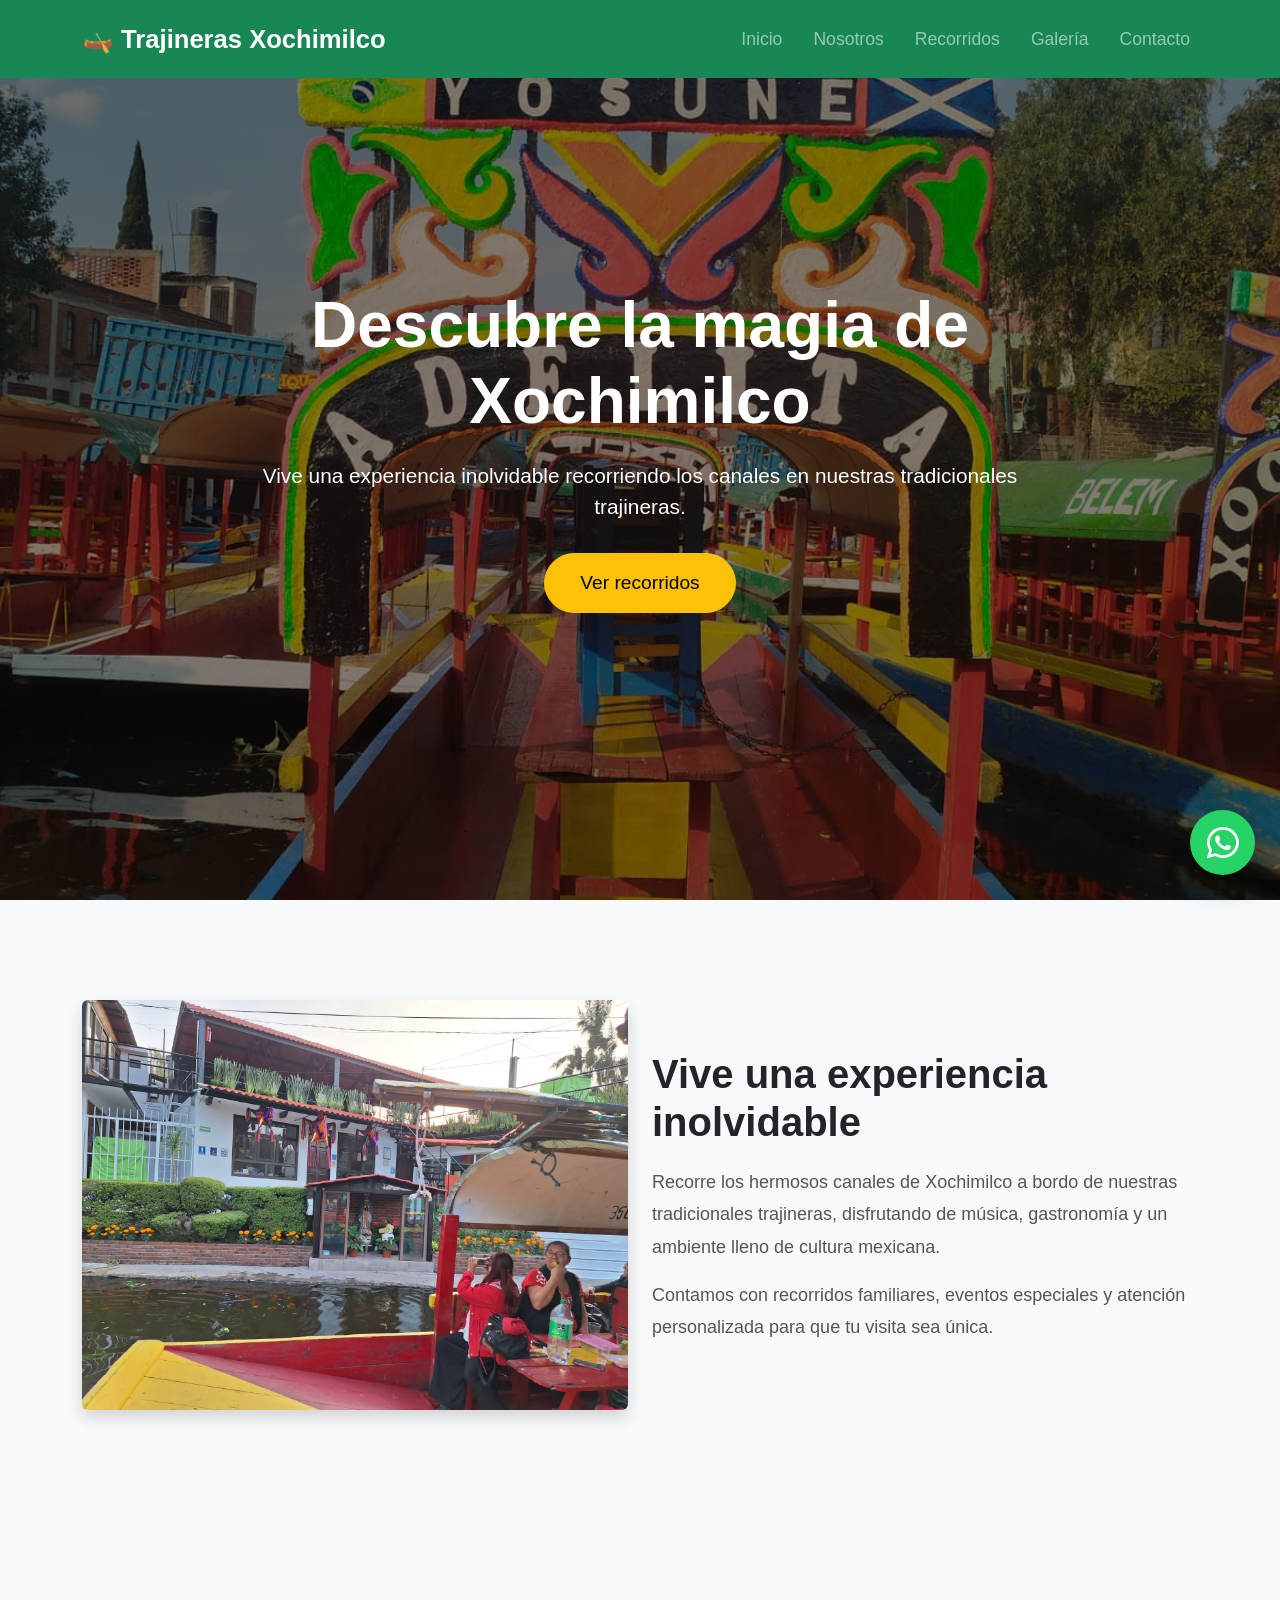
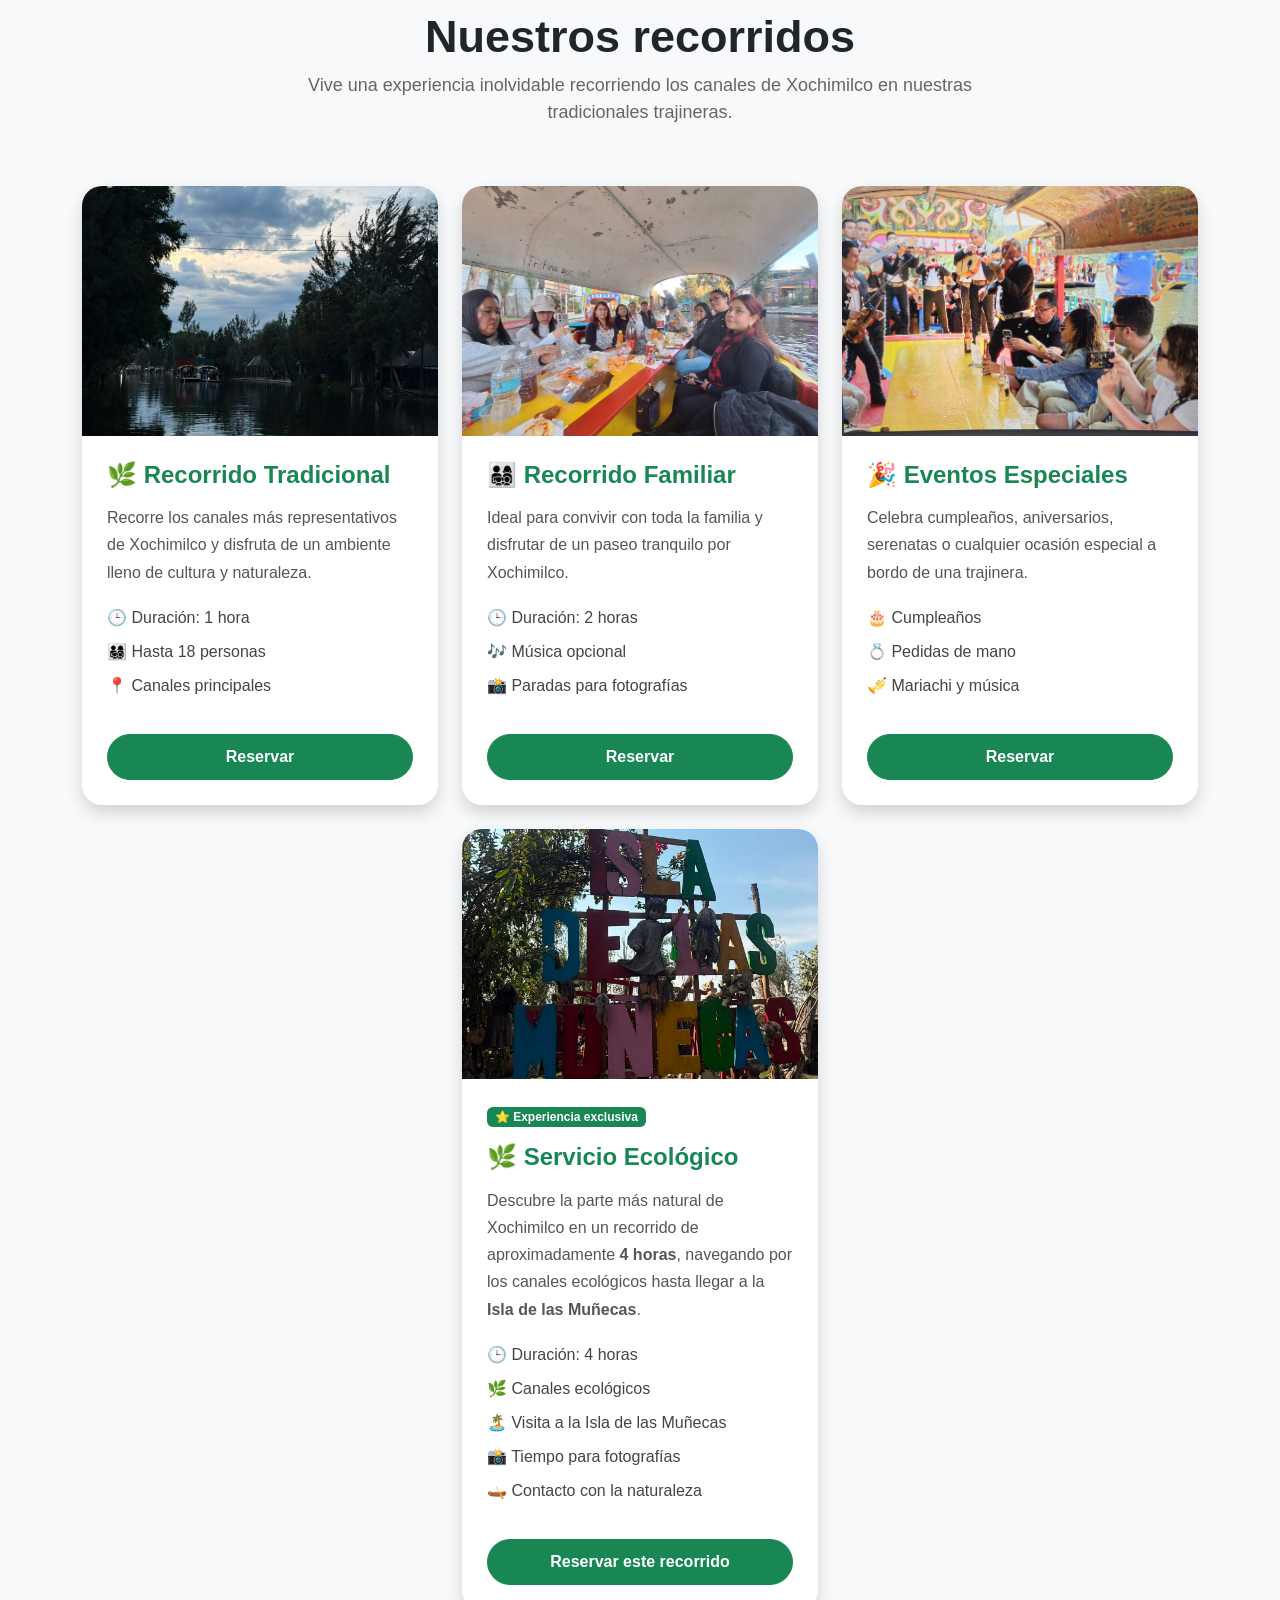
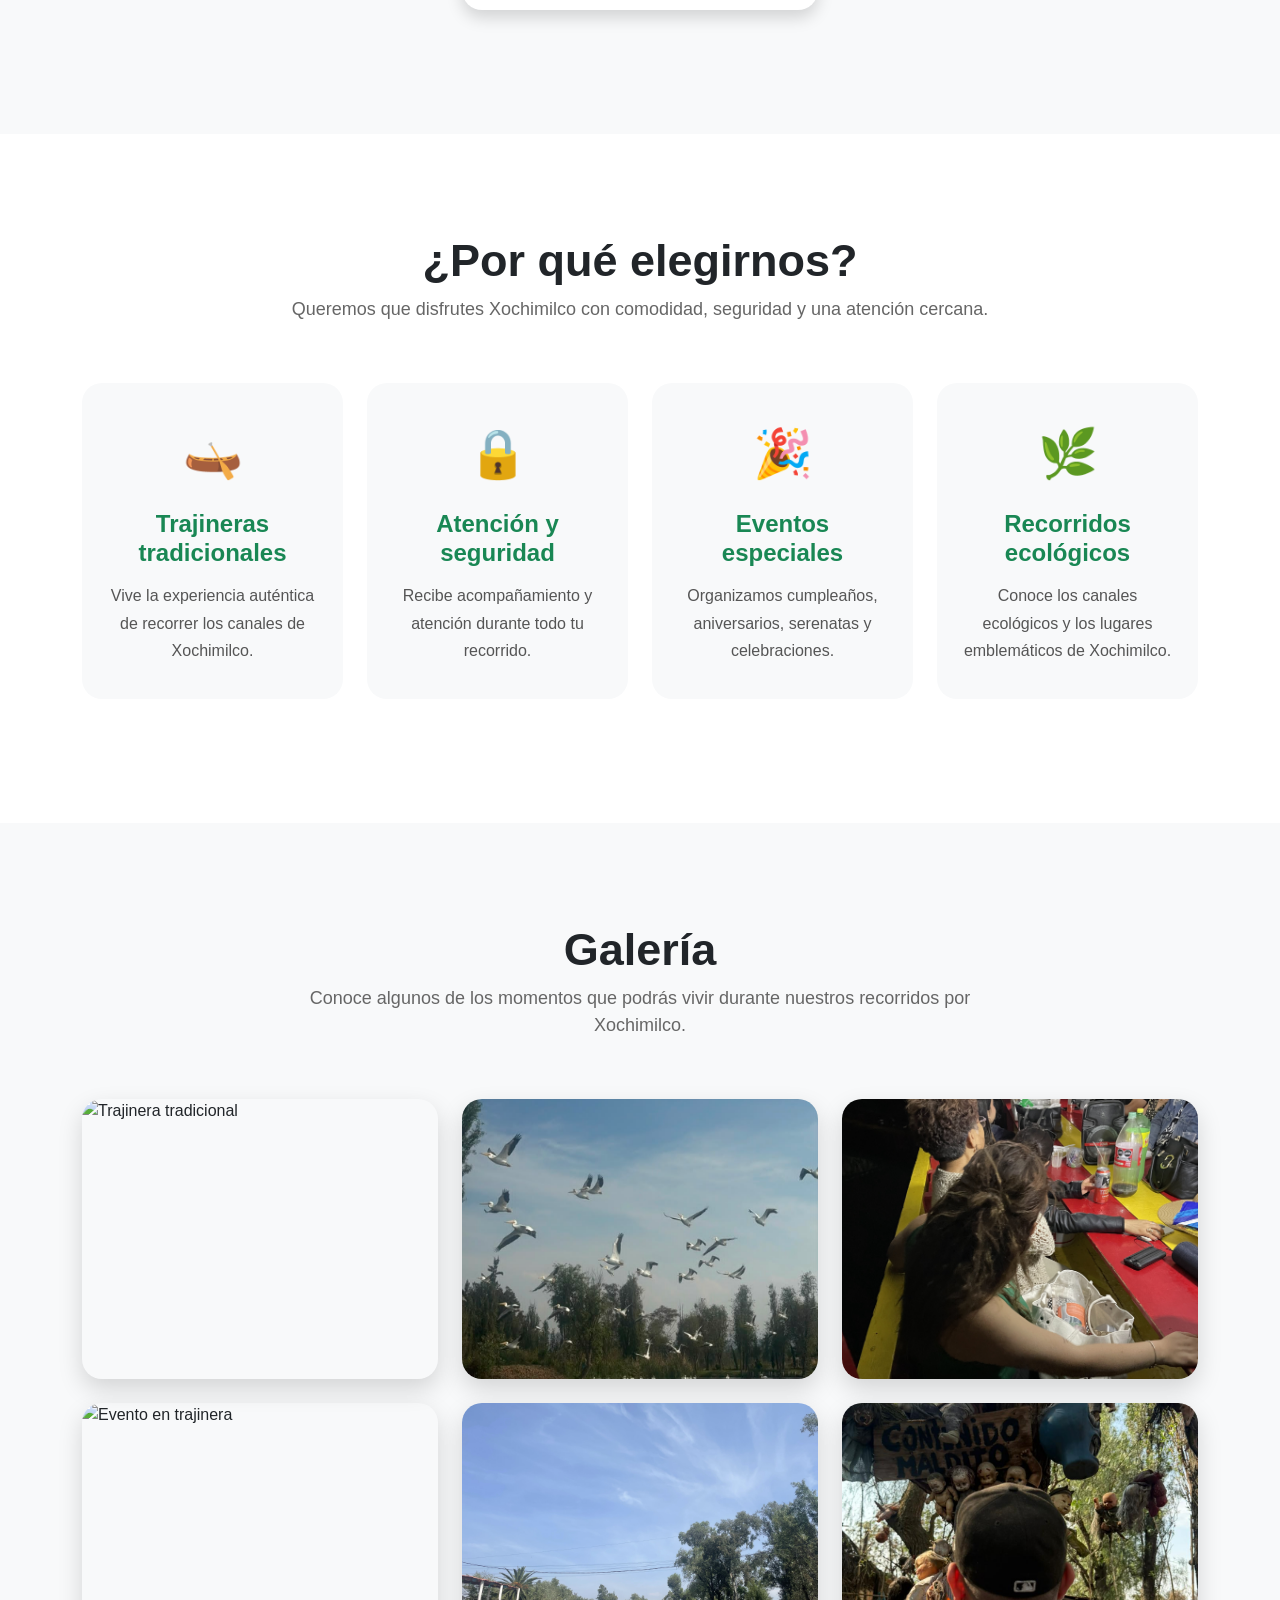
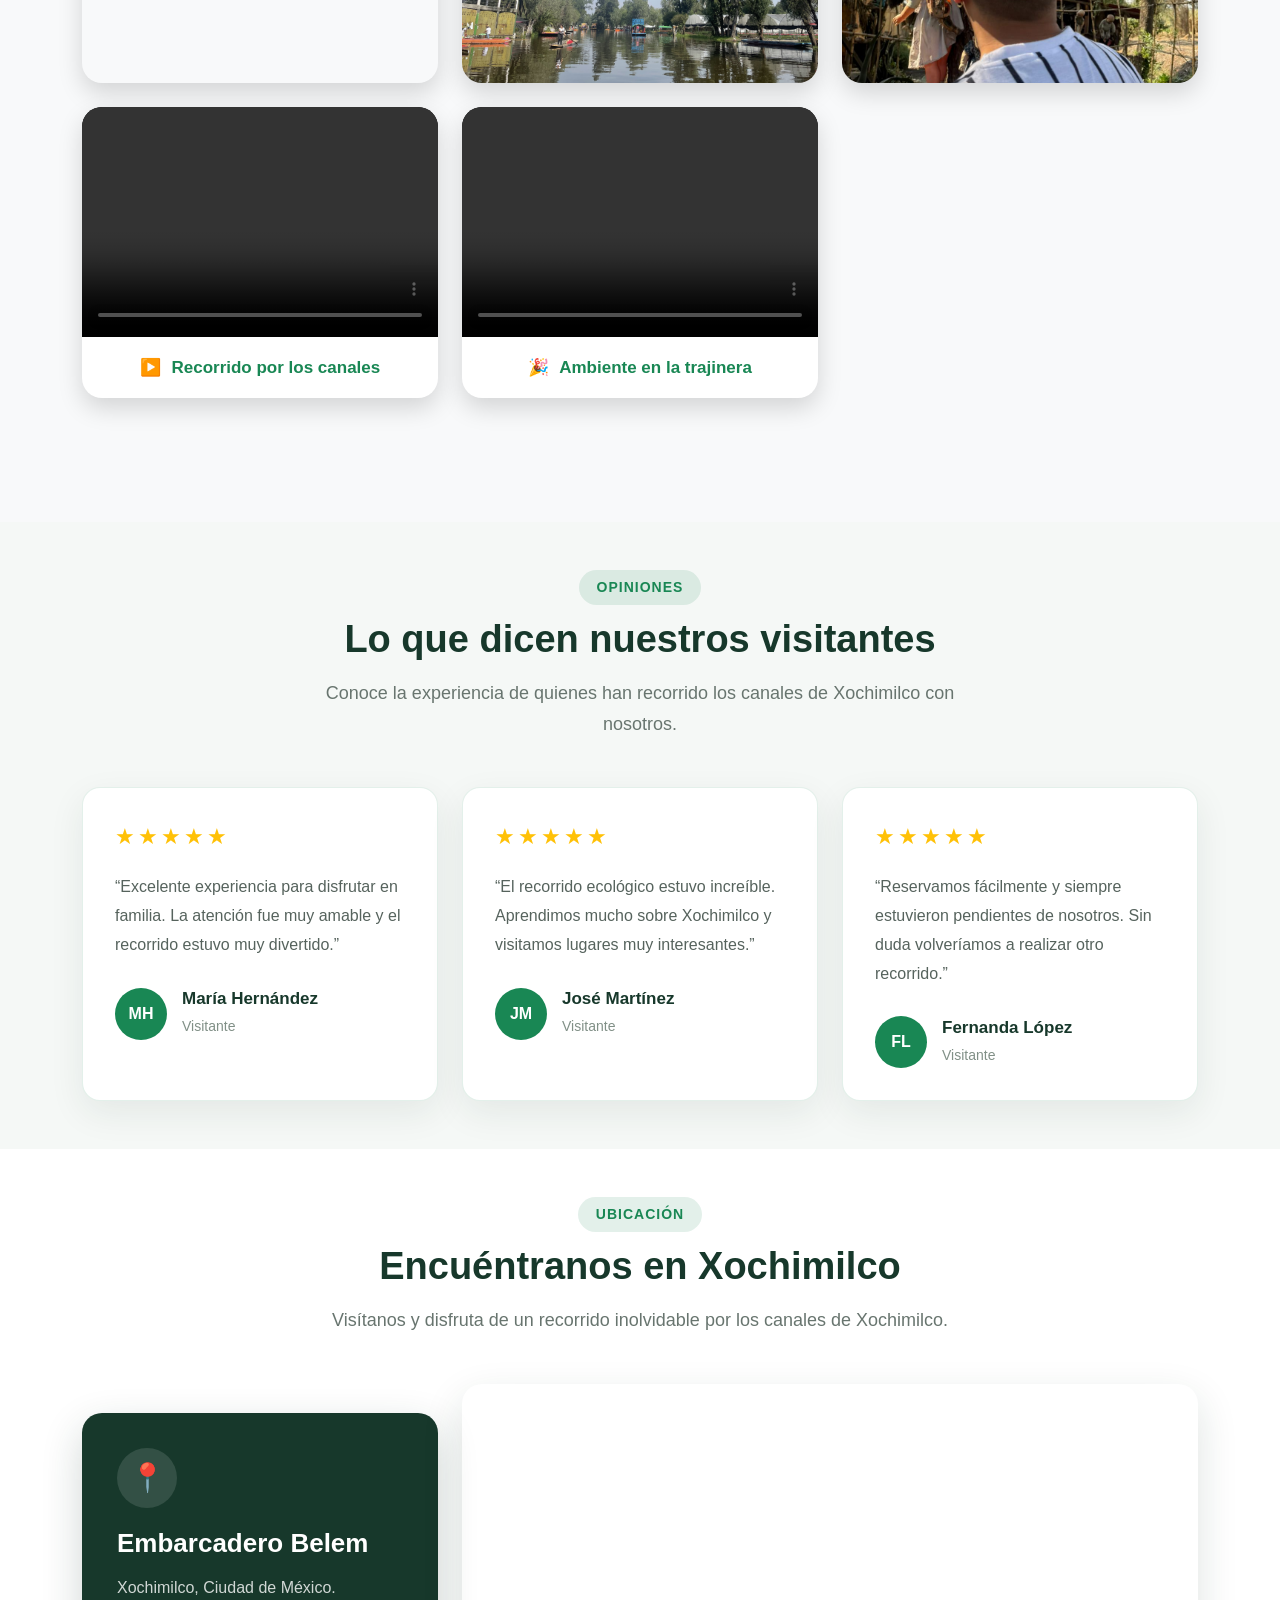
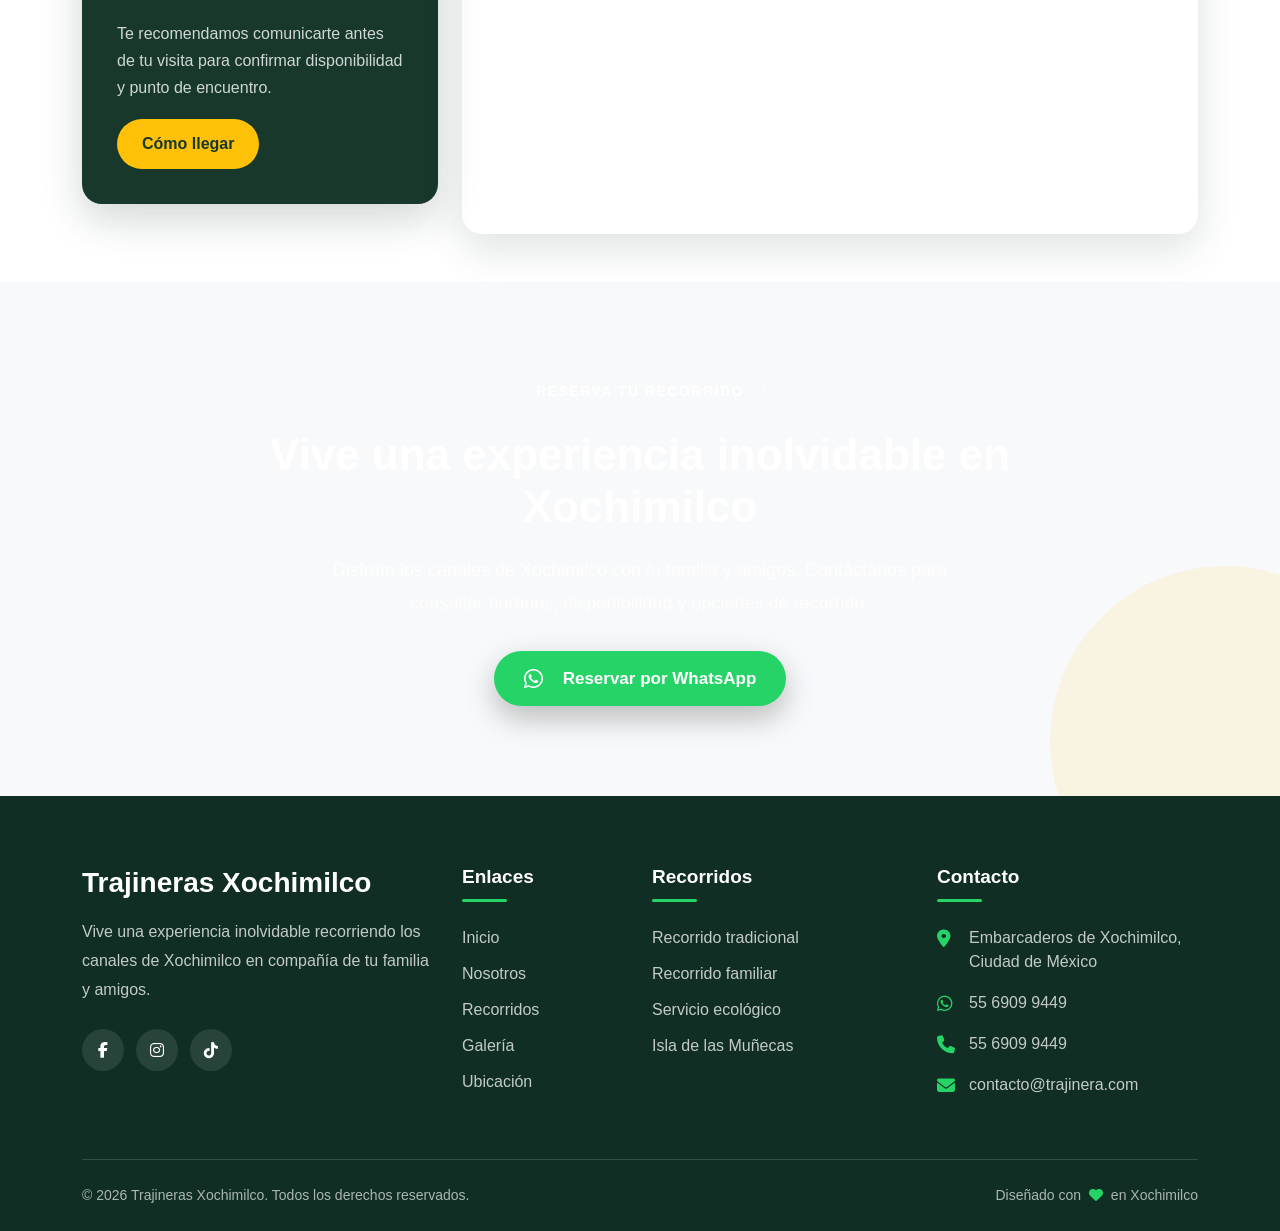
==== index.html @ b7c7ac3d "Primera versión de la página Trajineras Xochimilco" ====
<!DOCTYPE html>
<html lang="es">

<head>

    <meta charset="UTF-8">

    <meta name="viewport" content="width=device-width, initial-scale=1.0">

    <title>Trajineras Xochimilco</title>

    <!-- Bootstrap CSS -->
    <link
        href="https://cdn.jsdelivr.net/npm/bootstrap@5.3.7/dist/css/bootstrap.min.css"
        rel="stylesheet"
    >

    <!-- Font Awesome -->
    <link
        rel="stylesheet"
        href="https://cdnjs.cloudflare.com/ajax/libs/font-awesome/6.7.2/css/all.min.css"
    >

    <!-- AOS CSS -->
    <link
        rel="stylesheet"
        href="https://cdnjs.cloudflare.com/ajax/libs/aos/2.3.4/aos.css"
    >

    <!-- Tu CSS -->
    <link rel="stylesheet" href="css/estilos.css">

</head>

<body>

    <!-- ==========================================
         MENÚ DE NAVEGACIÓN
    ========================================== -->

    <nav class="navbar navbar-expand-lg navbar-dark fixed-top" id="navbar">

        <div class="container">

            <a class="navbar-brand fw-bold" href="#inicio">
                🛶 Trajineras Xochimilco
            </a>

            <button
                class="navbar-toggler"
                type="button"
                data-bs-toggle="collapse"
                data-bs-target="#menu">

                <span class="navbar-toggler-icon"></span>

            </button>

            <div class="collapse navbar-collapse" id="menu">

                <ul class="navbar-nav ms-auto">

                    <li class="nav-item">
                        <a class="nav-link" href="#inicio">
                            Inicio
                        </a>
                    </li>

                    <li class="nav-item">
                        <a class="nav-link" href="#nosotros">
                            Nosotros
                        </a>
                    </li>

                    <li class="nav-item">
                        <a class="nav-link" href="#recorridos">
                            Recorridos
                        </a>
                    </li>

                    <li class="nav-item">
                        <a class="nav-link" href="#galeria">
                            Galería
                        </a>
                    </li>

                    <li class="nav-item">
                        <a class="nav-link" href="#contacto">
                            Contacto
                        </a>
                    </li>

                </ul>

            </div>

        </div>

    </nav>


    <!-- ==========================================
         HERO
    ========================================== -->

    <section class="hero" id="inicio">

        <div class="hero-contenido">

            <h1>
                Descubre la magia de Xochimilco
            </h1>

            <p>
                Vive una experiencia inolvidable recorriendo
                los canales en nuestras tradicionales trajineras.
            </p>

            <a href="#recorridos"
               class="btn btn-warning btn-lg">

                Ver recorridos

            </a>

        </div>

    </section>


    <!-- ==========================================
         NOSOTROS
    ========================================== -->

    <section class="nosotros" id="nosotros">

        <div class="container" data-aos="fade-up">

            <div class="row align-items-center">

                <div class="col-md-6 mb-4 mb-md-0"  data-aos="fade-left">

                    <img
                        src="img/nosotros.jpg"
                        class="img-fluid rounded shadow"
                        alt="Trajinera en Xochimilco">

                </div>

                <div class="col-md-6"  data-aos="fade-right">

                    <h2>
                        Vive una experiencia inolvidable
                    </h2>

                    <p>
                        Recorre los hermosos canales de Xochimilco
                        a bordo de nuestras tradicionales trajineras,
                        disfrutando de música, gastronomía y un
                        ambiente lleno de cultura mexicana.
                    </p>

                    <p>
                        Contamos con recorridos familiares,
                        eventos especiales y atención personalizada
                        para que tu visita sea única.
                    </p>

                </div>

            </div>

        </div>

    </section>


    <!-- ==========================================
         RECORRIDOS
    ========================================== -->

    <section class="recorridos" id="recorridos">

        <div class="container">

            <div class="titulo">

                <h2>Nuestros recorridos</h2>

                <p>
                    Vive una experiencia inolvidable recorriendo
                    los canales de Xochimilco en nuestras
                    tradicionales trajineras.
                </p>

            </div>

            <!-- Aquí comienza la fila de tarjetas -->
            <div class="row justify-content-center">


                <!-- TARJETA 1 -->

                <div class="col-lg-4 col-md-6 mb-4">

                    <div class="card recorrido-card shadow" data-aos="fade-up">

                        <img
                            src="img/recorrido1.jpg"
                            class="card-img-top"
                            alt="Recorrido tradicional">

                        <div class="card-body">

                            <h4>
                                🌿 Recorrido Tradicional
                            </h4>

                            <p>
                                Recorre los canales más representativos
                                de Xochimilco y disfruta de un ambiente
                                lleno de cultura y naturaleza.
                            </p>

                            <ul>

                                <li>🕒 Duración: 1 hora</li>

                                <li>
                                    👨‍👩‍👧‍👦 Hasta 18 personas
                                </li>

                                <li>📍 Canales principales</li>

                            </ul>

                            <a href="#"
                               class="btn btn-success w-100">

                                Reservar

                            </a>

                        </div>

                    </div>

                </div>


                <!-- TARJETA 2 -->

                <div class="col-lg-4 col-md-6 mb-4">

                    <div class="card recorrido-card shadow" data-aos="fade-up" data-aos-delay="150">

                        <img
                            src="img/recorrido2.jpg"
                            class="card-img-top"
                            alt="Recorrido familiar">

                        <div class="card-body">

                            <h4>
                                👨‍👩‍👧‍👦 Recorrido Familiar
                            </h4>

                            <p>
                                Ideal para convivir con toda la
                                familia y disfrutar de un paseo
                                tranquilo por Xochimilco.
                            </p>

                            <ul>

                                <li>🕒 Duración: 2 horas</li>

                                <li>🎶 Música opcional</li>

                                <li>📸 Paradas para fotografías</li>

                            </ul>

                            <a href="#"
                               class="btn btn-success w-100">

                                Reservar

                            </a>

                        </div>

                    </div>

                </div>


                <!-- TARJETA 3 -->

                <div class="col-lg-4 col-md-6 mb-4">

                    <div class="card recorrido-card shadow" data-aos="fade-up" data-aos-delay="300">

                        <img
                            src="img/recorrido3.jpg"
                            class="card-img-top"
                            alt="Eventos especiales">

                        <div class="card-body">

                            <h4>
                                🎉 Eventos Especiales
                            </h4>

                            <p>
                                Celebra cumpleaños, aniversarios,
                                serenatas o cualquier ocasión
                                especial a bordo de una trajinera.
                            </p>

                            <ul>

                                <li>🎂 Cumpleaños</li>

                                <li>💍 Pedidas de mano</li>

                                <li>🎺 Mariachi y música</li>

                            </ul>

                            <a href="#"
                               class="btn btn-success w-100">

                                Reservar

                            </a>

                        </div>

                    </div>

                </div>


                <!-- TARJETA 4 -->

                <div class="col-lg-4 col-md-6 mb-4">

                    <div class="card recorrido-card recorrido-premium shadow"  data-aos="fade-up"  data-aos-delay="450">

                        <img
                            src="img/ecologico.jpg"
                            class="card-img-top"
                            alt="Servicio ecológico">

                        <div class="card-body">

                            <span class="badge bg-success mb-3">
                                ⭐ Experiencia exclusiva
                            </span>

                            <h4>
                                🌿 Servicio Ecológico
                            </h4>

                            <p>
                                Descubre la parte más natural de
                                Xochimilco en un recorrido de
                                aproximadamente
                                <strong>4 horas</strong>,
                                navegando por los canales ecológicos
                                hasta llegar a la
                                <strong>Isla de las Muñecas</strong>.
                            </p>

                            <ul>

                                <li>🕒 Duración: 4 horas</li>

                                <li>🌿 Canales ecológicos</li>

                                <li>
                                    🏝️ Visita a la Isla de las Muñecas
                                </li>

                                <li>📸 Tiempo para fotografías</li>

                                <li>
                                    🛶 Contacto con la naturaleza
                                </li>

                            </ul>

                            <a href="#"
                               class="btn btn-success w-100">

                                Reservar este recorrido

                            </a>

                        </div>

                    </div>

                </div>

            </div>
            <!-- Aquí termina la fila de tarjetas -->

        </div>

    </section>


    <!-- ==========================================
         POR QUÉ ELEGIRNOS
    ========================================== -->

    <section class="elegirnos">

        <div class="container">

            <div class="titulo">

                <h2>¿Por qué elegirnos?</h2>

                <p>
                    Queremos que disfrutes Xochimilco
                    con comodidad, seguridad y una
                    atención cercana.
                </p>

            </div>

            <div class="row">


                <!-- VENTAJA 1 -->

                <div class="col-lg-3 col-md-6 mb-4">

                    <div class="ventaja-card" data-aos="zoom-in">

                        <div class="ventaja-icono">
                            🛶
                        </div>

                        <h4>
                            Trajineras tradicionales
                        </h4>

                        <p>
                            Vive la experiencia auténtica
                            de recorrer los canales de
                            Xochimilco.
                        </p>

                    </div>

                </div>


                <!-- VENTAJA 2 -->

                <div class="col-lg-3 col-md-6 mb-4">

                    <div class="ventaja-card"    data-aos="zoom-in" data-aos-delay="100">

                        <div class="ventaja-icono">
                            🔒
                        </div>

                        <h4>
                            Atención y seguridad
                        </h4>

                        <p>
                            Recibe acompañamiento y atención
                            durante todo tu recorrido.
                        </p>

                    </div>

                </div>


                <!-- VENTAJA 3 -->

                <div class="col-lg-3 col-md-6 mb-4">

                    <div class="ventaja-card"  data-aos="zoom-in" data-aos-delay="200" >

                        <div class="ventaja-icono">
                            🎉
                        </div>

                        <h4>
                            Eventos especiales
                        </h4>

                        <p>
                            Organizamos cumpleaños,
                            aniversarios, serenatas y
                            celebraciones.
                        </p>

                    </div>

                </div>


                <!-- VENTAJA 4 -->

                <div class="col-lg-3 col-md-6 mb-4">

                    <div class="ventaja-card"  data-aos="zoom-in" data-aos-delay="300">

                        <div class="ventaja-icono">
                            🌿
                        </div>

                        <h4>
                            Recorridos ecológicos
                        </h4>

                        <p>
                            Conoce los canales ecológicos
                            y los lugares emblemáticos de
                            Xochimilco.
                        </p>

                    </div>

                </div>

            </div>

        </div>

    </section>


    <!-- ==========================================
     GALERÍA
========================================== -->

<section class="galeria" id="galeria">

    <div class="container">

        <div class="titulo">

            <h2>Galería</h2>

            <p>
                Conoce algunos de los momentos que podrás vivir
                durante nuestros recorridos por Xochimilco.
            </p>

        </div>

        <div class="row">

            <!-- Imagen 1 -->
<div class="col-lg-4 col-md-6 mb-4">

    <div class="galeria-item" data-aos="zoom-in-up">

        <img
            src="img/galeria-trajinera.jpg"
            class="galeria-img"
            alt="Trajinera tradicional">

        <div class="galeria-capa">

            <span class="galeria-icono">📷</span>

            <h4>Trajineras tradicionales</h4>

            <p>Color, cultura y tradición mexicana.</p>

        </div>

    </div>

</div>


<!-- Imagen 2 -->
<div class="col-lg-4 col-md-6 mb-4">

    <div class="galeria-item" data-aos="zoom-in-up" data-aos-delay="100">

        <img
            src="img/galeria-canales.jpg"
            class="galeria-img"
            alt="Canales de Xochimilco">

        <div class="galeria-capa">

            <span class="galeria-icono">🌿</span>

            <h4>Canales de Xochimilco</h4>

            <p>Disfruta un recorrido rodeado de naturaleza.</p>

        </div>

    </div>

</div>


<!-- Imagen 3 -->
<div class="col-lg-4 col-md-6 mb-4">

    <div class="galeria-item" data-aos="zoom-in-up" data-aos-delay="200">

        <img
            src="img/galeria-familia.jpg"
            class="galeria-img"
            alt="Recorrido familiar">

        <div class="galeria-capa">

            <span class="galeria-icono">👨‍👩‍👧‍👦</span>

            <h4>Experiencia familiar</h4>

            <p>Momentos inolvidables para compartir.</p>

        </div>

    </div>

</div>


<!-- Imagen 4 -->
<div class="col-lg-4 col-md-6 mb-4">

    <div class="galeria-item" data-aos="zoom-in-up" data-aos-delay="300">

        <img
            src="img/galeria-evento.jpg"
            class="galeria-img"
            alt="Evento en trajinera">

        <div class="galeria-capa">

            <span class="galeria-icono">🎉</span>

            <h4>Eventos especiales</h4>

            <p>Celebra cumpleaños, aniversarios y reuniones.</p>

        </div>

    </div>

</div>


<!-- Imagen 5 -->
<div class="col-lg-4 col-md-6 mb-4">

    <div class="galeria-item" data-aos="zoom-in-up">

        <img
            src="img/galeria-ecologico.jpg"
            class="galeria-img"
            alt="Canales ecológicos">

        <div class="galeria-capa">

            <span class="galeria-icono">🛶</span>

            <h4>Recorrido ecológico</h4>

            <p>Descubre la zona natural de Xochimilco.</p>

        </div>

    </div>

</div>


<!-- Imagen 6 -->
<div class="col-lg-4 col-md-6 mb-4">

    <div class="galeria-item"  data-aos="zoom-in-up" data-aos-delay="100">

        <img
            src="img/galeria-isla-munecas.jpg"
            class="galeria-img"
            alt="Isla de las Muñecas">

        <div class="galeria-capa">

            <span class="galeria-icono">🏝️</span>

            <h4>Isla de las Muñecas</h4>

            <p>Visita uno de los sitios más famosos de Xochimilco.</p>

        </div>

    </div>

</div>
<!-- Video 1 -->
<div class="col-lg-4 col-md-6 mb-4">

    <div class="galeria-video-item" data-aos="fade-up">

        <video
            class="galeria-video"
            controls
            preload="metadata">

            <source
                src="videos/recorrido-canales.mp4"
                type="video/mp4">

            Tu navegador no puede reproducir este video.

        </video>

        <div class="video-titulo">
            <span>▶️</span>
            Recorrido por los canales
        </div>

    </div>

</div>

<!-- Video 2 -->
<div class="col-lg-4 col-md-6 mb-4">

    <div class="galeria-video-item" data-aos="fade-up" data-aos-delay="150">

        <video
            class="galeria-video"
            controls
            preload="metadata">

            <source
                src="videos/ambiente-trajinera.mp4"
                type="video/mp4">

            Tu navegador no puede reproducir este video.

        </video>

        <div class="video-titulo">
            <span>🎉</span>
            Ambiente en la trajinera
        </div>

    </div>

</div>

<!-- Cierra .row -->
</div>

<!-- Cierra .container -->
</div>

</section>


<!-- ==========================================
     LIGHTBOX DE LA GALERÍA
========================================== -->

<div class="lightbox" id="lightbox">

    <button
        class="lightbox-cerrar"
        id="lightboxCerrar"
        aria-label="Cerrar imagen">

        &times;

    </button>

    <button
        class="lightbox-anterior"
        id="lightboxAnterior"
        aria-label="Imagen anterior">

        &#10094;

    </button>

    <div class="lightbox-contenido">

    <img
        src=""
        alt="Imagen ampliada"
        id="lightboxImagen">

    <h3 id="lightboxTitulo"></h3>

    <p id="lightboxContador"></p>

</div>

    <button
        class="lightbox-siguiente"
        id="lightboxSiguiente"
        aria-label="Imagen siguiente">

        &#10095;

    </button>

</div>

<!-- ==========================================
     TESTIMONIOS
========================================== -->

<section class="testimonios py-5" id="testimonios">

    <div class="container">

        <div class="text-center mb-5">

            <span class="seccion-etiqueta">
                Opiniones
            </span>

            <h2 class="seccion-titulo">
                Lo que dicen nuestros visitantes
            </h2>

            <p class="seccion-descripcion">
                Conoce la experiencia de quienes han recorrido
                los canales de Xochimilco con nosotros.
            </p>

        </div>

        <div class="row g-4">

            <!-- Testimonio 1 -->
            <div class="col-lg-4 col-md-6">

                <article class="testimonio-card"  data-aos="flip-left">

                    <div class="testimonio-estrellas">
                        ★★★★★
                    </div>

                    <p class="testimonio-texto">
                        “Excelente experiencia para disfrutar en familia.
                        La atención fue muy amable y el recorrido estuvo
                        muy divertido.”
                    </p>

                    <div class="testimonio-persona">

                        <div class="testimonio-avatar">
                            MH
                        </div>

                        <div>
                            <h3>María Hernández</h3>
                            <span>Visitante</span>
                        </div>

                    </div>

                </article>

            </div>

            <!-- Testimonio 2 -->
            <div class="col-lg-4 col-md-6">

                <article class="testimonio-card" data-aos="flip-left" data-aos-delay="150">

                    <div class="testimonio-estrellas">
                        ★★★★★
                    </div>

                    <p class="testimonio-texto">
                        “El recorrido ecológico estuvo increíble.
                        Aprendimos mucho sobre Xochimilco y visitamos
                        lugares muy interesantes.”
                    </p>

                    <div class="testimonio-persona">

                        <div class="testimonio-avatar">
                            JM
                        </div>

                        <div>
                            <h3>José Martínez</h3>
                            <span>Visitante</span>
                        </div>

                    </div>

                </article>

            </div>

            <!-- Testimonio 3 -->
            <div class="col-lg-4 col-md-6">

                <article class="testimonio-card" data-aos="flip-left" data-aos-delay="300">

                    <div class="testimonio-estrellas">
                        ★★★★★
                    </div>

                    <p class="testimonio-texto">
                        “Reservamos fácilmente y siempre estuvieron
                        pendientes de nosotros. Sin duda volveríamos
                        a realizar otro recorrido.”
                    </p>

                    <div class="testimonio-persona">

                        <div class="testimonio-avatar">
                            FL
                        </div>

                        <div>
                            <h3>Fernanda López</h3>
                            <span>Visitante</span>
                        </div>

                    </div>

                </article>

            </div>

        </div>

    </div>

</section>
<!-- ==========================================
     UBICACIÓN
========================================== -->

<section class="ubicacion py-5" id="ubicacion">

    <div class="container">

        <div class="text-center mb-5">

            <span class="seccion-etiqueta">
                Ubicación
            </span>

            <h2 class="seccion-titulo">
                Encuéntranos en Xochimilco
            </h2>

            <p class="seccion-descripcion">
                Visítanos y disfruta de un recorrido inolvidable
                por los canales de Xochimilco.
            </p>

        </div>

        <div class="row align-items-center g-4">

            <!-- Información -->
            <div class="col-lg-4">

                <div class="ubicacion-info"    data-aos="fade-right">

                    <div class="ubicacion-icono">
                        📍
                    </div>

                    <h3>
                        Embarcadero Belem
                    </h3>

                    <p>
                        Xochimilco, Ciudad de México.
                    </p>

                    <p>
                        Te recomendamos comunicarte antes de tu visita
                        para confirmar disponibilidad y punto de encuentro.
                    </p>

                    <a
                        href="https://www.google.com/maps/search/?api=1&query=Embarcadero+Belemdelasflores+Xochimilco"
                        target="_blank"
                        rel="noopener noreferrer"
                        class="btn-como-llegar">

                        Cómo llegar

                    </a>

                </div>

            </div>

            <!-- Mapa -->
            <div class="col-lg-8">

                <div class="mapa-contenedor" data-aos="fade-left">

                    <iframe
                        src="https://www.google.com/maps?q=Embarcadero%20Nativitas%20Xochimilco&output=embed"
                        width="100%"
                        height="450"
                        style="border:0;"
                        allowfullscreen=""
                        loading="lazy"
                        referrerpolicy="no-referrer-when-downgrade"
                        title="Mapa del Embarcadero Belem">
                    </iframe>

                </div>

            </div>

        </div>

    </div>

</section>
<!-- ==========================================
     LLAMADO A LA ACCIÓN / RESERVA
========================================== -->

<section class="reserva-cta" id="contacto">

    <div class="container">

        <div class="reserva-contenido" data-aos="zoom-in">

            <span class="reserva-etiqueta">
                Reserva tu recorrido
            </span>

            <h2>
                Vive una experiencia inolvidable en Xochimilco
            </h2>

            <p>
                Disfruta los canales de Xochimilco con tu familia
                y amigos. Contáctanos para consultar horarios,
                disponibilidad y opciones de recorrido.
            </p>

            <a
    href="https://wa.me/525569099449?text=Hola,%20me%20gustaría%20recibir%20información%20sobre%20los%20recorridos%20en%20trajinera."
    class="reserva-boton"
    target="_blank"
    rel="noopener noreferrer">

    <i class="fa-brands fa-whatsapp"></i>

    Reservar por WhatsApp

</a>

        </div>

    </div>
    
</section>
<!-- ==========================================
     FOOTER
========================================== -->

<footer class="footer">

    <div class="container">

        <div class="row g-4">

            <!-- Información del negocio -->

            <div class="col-lg-4 col-md-6" data-aos="fade-up">

                <h3 class="footer-logo">
                    Trajineras Xochimilco
                </h3>

                <p class="footer-descripcion">
                    Vive una experiencia inolvidable recorriendo los canales
                    de Xochimilco en compañía de tu familia y amigos.
                </p>

                <div class="footer-redes">

                    <a href="#" aria-label="Facebook">
                        <i class="fa-brands fa-facebook-f"></i>
                    </a>

                    <a href="#" aria-label="Instagram">
                        <i class="fa-brands fa-instagram"></i>
                    </a>

                    <a href="#" aria-label="TikTok">
                        <i class="fa-brands fa-tiktok"></i>
                    </a>

                </div>

            </div>

            <!-- Enlaces rápidos -->

            <div class="col-lg-2 col-md-6"  data-aos="fade-up" data-aos-delay="100">

                <h4 class="footer-titulo">
                    Enlaces
                </h4>

                <ul class="footer-enlaces">

                    <li>
                        <a href="#inicio">Inicio</a>
                    </li>

                    <li>
                        <a href="#nosotros">Nosotros</a>
                    </li>

                    <li>
                        <a href="#recorridos">Recorridos</a>
                    </li>

                    <li>
                        <a href="#galeria">Galería</a>
                    </li>

                    <li>
                        <a href="#ubicacion">Ubicación</a>
                    </li>

                </ul>

            </div>

            <!-- Recorridos -->

            <div class="col-lg-3 col-md-6" data-aos="fade-up" data-aos-delay="200">

                <h4 class="footer-titulo">
                    Recorridos
                </h4>

                <ul class="footer-enlaces">

                    <li>
                        <a href="#recorridos">Recorrido tradicional</a>
                    </li>

                    <li>
                        <a href="#recorridos">Recorrido familiar</a>
                    </li>

                    <li>
                        <a href="#recorridos">Servicio ecológico</a>
                    </li>

                    <li>
                        <a href="#recorridos">Isla de las Muñecas</a>
                    </li>

                </ul>

            </div>

            <!-- Contacto -->

            <div class="col-lg-3 col-md-6"  data-aos="fade-up" data-aos-delay="300">

                <h4 class="footer-titulo">
                    Contacto
                </h4>

                <ul class="footer-contacto">

                    <li>
                        <i class="fa-solid fa-location-dot"></i>

                        <span>
                            Embarcaderos de Xochimilco, Ciudad de México
                        </span>
                    </li>

                    <li>
                        <i class="fa-brands fa-whatsapp"></i>

                        <a
                            href="https://wa.me/525569099449"
                            target="_blank"
                            rel="noopener noreferrer">

                            55 6909 9449

                        </a>
                    </li>

                    <li>
                        <i class="fa-solid fa-phone"></i>

                        <a href="tel:+525569099449">
                            55 6909 9449
                        </a>
                    </li>

                    <li>
                        <i class="fa-solid fa-envelope"></i>

                        <a href="mailto:contacto@trajinera.com">
                            contacto@trajinera.com
                        </a>
                    </li>

                </ul>

            </div>

        </div>

        <div class="footer-linea"></div>

        <div class="footer-inferior">

            <p>
                &copy; 2026 Trajineras Xochimilco.
                Todos los derechos reservados.
            </p>

            <p>
                Diseñado con
                <i class="fa-solid fa-heart"></i>
                en Xochimilco
            </p>

        </div>

    </div>

</footer>

<!-- ==========================================
     BOTÓN WHATSAPP
========================================== -->

<a
    href="https://wa.me/525569099449?text=Hola,%20me%20gustaría%20recibir%20información%20sobre%20los%20recorridos%20en%20trajinera."
    class="whatsapp-flotante"
    target="_blank"
    rel="noopener noreferrer"
    aria-label="Contactar por WhatsApp">

    <i class="fa-brands fa-whatsapp"></i>

</a>
<!-- ==========================================
     BOTÓN VOLVER ARRIBA
========================================== -->

<button
    id="btnVolverArriba"
    class="btn-volver-arriba"
    type="button"
    aria-label="Volver al inicio">

    <i class="fa-solid fa-arrow-up"></i>

</button>

<!-- Bootstrap JavaScript -->
<script
    src="https://cdn.jsdelivr.net/npm/bootstrap@5.3.7/dist/js/bootstrap.bundle.min.js">
</script>

<script src="https://cdnjs.cloudflare.com/ajax/libs/aos/2.3.4/aos.js"></script>


<!-- Archivo JavaScript -->
<script src="js/script.js"></script>

</body>

</html>
---- css/estilos.css ----
/* ==========================================
   ESTILOS GENERALES
========================================== */

/* Reinicio básico */
* {
    margin: 0;
    padding: 0;
    box-sizing: border-box;
}

/* Configuración general */
body {
    font-family: Arial, Helvetica, sans-serif;
    background-color: #f8f9fa;
}

/* ==========================================
   NAVBAR
========================================== */

.navbar {
    padding: 15px 0;
}

.navbar-brand {
    font-size: 1.6rem;
    font-weight: bold;
}

.nav-link {
    font-size: 1.1rem;
    margin-left: 15px;
    transition: 0.3s;
}

.nav-link:hover {
    color: #FFD54F !important;
}

/* ==========================================
   HERO
========================================== */

.hero {
    background-image: linear-gradient(rgba(0,0,0,.5), rgba(0,0,0,.5)),
                      url("../img/adel.jpg");

    background-size: cover;
    background-position: center;
    background-repeat: no-repeat;

    height: 100vh;

    display: flex;
    justify-content: center;
    align-items: center;

    text-align: center;
    color: white;
}

.hero-contenido {
    max-width: 800px;
    padding: 20px;
}

.hero-contenido h1 {
    font-size: 4rem;
    font-weight: bold;
    margin-bottom: 20px;
}

.hero-contenido p {
    font-size: 1.3rem;
    margin-bottom: 30px;
}

.hero-contenido .btn {
    padding: 15px 35px;
    border-radius: 50px;
    font-size: 1.2rem;
    transition: .3s;
}

.hero-contenido .btn:hover {
    transform: scale(1.05);
}

/* ==========================================
   NOSOTROS
========================================== */

.nosotros{
    padding:100px 0;
}

.nosotros h2{
    font-size:40px;
    font-weight:bold;
    margin-bottom:20px;
}

.nosotros p{
    font-size:18px;
    line-height:1.8;
    color:#555;
}

/* ==========================================
   RECORRIDOS
========================================== */

.recorridos {
    padding: 100px 0;
    background: #f8f9fa;
}

.titulo {
    text-align: center;
    margin-bottom: 60px;
}

.titulo h2 {
    font-size: 45px;
    font-weight: bold;
}

.titulo p {
    max-width: 700px;
    margin: auto;
    color: #666;
    font-size: 18px;
}

.recorrido-card {
    border: none;
    border-radius: 20px;
    overflow: hidden;
    transition: all 0.4s ease;
}

.recorrido-card:hover {
    transform: translateY(-12px);
    box-shadow: 0 20px 35px rgba(0,0,0,0.2) !important;
}

.recorrido-card img {
    height: 250px;
    width: 100%;
    object-fit: cover;
}

.recorrido-card .card-body {
    padding: 25px;
}

.recorrido-card h4 {
    font-weight: bold;
    margin-bottom: 15px;
    color: #198754;
}

.recorrido-card p {
    color: #555;
    line-height: 1.7;
}

.recorrido-card ul {
    list-style: none;
    padding: 0;
    margin-top: 20px;
}

.recorrido-card li {
    margin-bottom: 10px;
    color: #444;
}

.recorrido-card .btn {
    margin-top: 20px;
    border-radius: 50px;
    font-weight: bold;
    padding: 10px;
}

/* ==========================================
   POR QUÉ ELEGIRNOS
========================================== */

.elegirnos {
    padding: 100px 0;
    background: white;
}

.ventaja-card {
    height: 100%;
    padding: 35px 25px;
    text-align: center;
    background: #f8f9fa;
    border-radius: 20px;
    transition: all 0.3s ease;
}

.ventaja-card:hover {
    transform: translateY(-10px);
    box-shadow: 0 18px 35px rgba(0, 0, 0, 0.12);
}

.ventaja-icono {
    font-size: 48px;
    margin-bottom: 20px;
}

.ventaja-card h4 {
    font-weight: bold;
    color: #198754;
    margin-bottom: 15px;
}

.ventaja-card p {
    color: #555;
    line-height: 1.7;
    margin-bottom: 0;
}
/* ==========================================
   GALERÍA
========================================== */

.galeria {
    padding: 100px 0;
    background: #f8f9fa;
}


/* Contenedor de cada fotografía */

.galeria-item {
    position: relative;
    height: 280px;
    overflow: hidden;
    border-radius: 20px;
    cursor: pointer;
    box-shadow: 0 10px 25px rgba(0, 0, 0, 0.15);
}


/* Imagen */

.galeria-img {
    width: 100%;
    height: 100%;
    display: block;
    object-fit: cover;
    transition: transform 0.5s ease;
}


/* Capa oscura */

.galeria-capa {
    position: absolute;
    top: 0;
    left: 0;

    width: 100%;
    height: 100%;

    padding: 25px;

    display: flex;
    flex-direction: column;
    justify-content: center;
    align-items: center;

    text-align: center;
    color: white;

    background: rgba(0, 0, 0, 0.65);

    opacity: 0;
    transition: opacity 0.4s ease;
}


/* Ícono */

.galeria-icono {
    font-size: 42px;
    margin-bottom: 12px;

    transform: translateY(20px);
    transition: transform 0.4s ease;
}


/* Título de la fotografía */

.galeria-capa h4 {
    margin-bottom: 8px;
    font-weight: bold;

    transform: translateY(20px);
    transition: transform 0.4s ease;
}


/* Descripción */

.galeria-capa p {
    margin-bottom: 0;
    font-size: 15px;

    transform: translateY(20px);
    transition: transform 0.4s ease;
}


/* Efectos al pasar el cursor */

.galeria-item:hover .galeria-img {
    transform: scale(1.12);
}

.galeria-item:hover .galeria-capa {
    opacity: 1;
}

.galeria-item:hover .galeria-icono,
.galeria-item:hover .galeria-capa h4,
.galeria-item:hover .galeria-capa p {
    transform: translateY(0);
}


/* ==========================================
   VIDEOS DE LA GALERÍA
========================================== */

.galeria-video-item {
    height: 100%;
    overflow: hidden;
    background: white;
    border-radius: 20px;
    box-shadow: 0 10px 25px rgba(0, 0, 0, 0.15);
    transition: transform 0.4s ease,
                box-shadow 0.4s ease;
}

.galeria-video-item:hover {
    transform: translateY(-8px);
    box-shadow: 0 20px 35px rgba(0, 0, 0, 0.22);
}

.galeria-video {
    width: 100%;
    height: 230px;
    display: block;
    object-fit: cover;
    background: #000;
}

.video-titulo {
    padding: 18px 20px;
    color: #198754;
    font-size: 17px;
    font-weight: bold;
    text-align: center;
}

.video-titulo span {
    margin-right: 6px;
}


/* ==========================================
   GALERÍA EN CELULARES
========================================== */

@media (max-width: 768px) {

    .galeria {
        padding: 70px 0;
    }

    .galeria-item {
        height: 250px;
    }

    .galeria-capa {
        opacity: 1;
        justify-content: flex-end;
        background: linear-gradient(
            transparent,
            rgba(0, 0, 0, 0.85)
        );
    }

    .galeria-icono {
        display: none;
    }

    .galeria-capa h4,
    .galeria-capa p {
        transform: translateY(0);
    }

    .galeria-video {
        height: 250px;
    }
}
/* ==========================================
   LIGHTBOX
========================================== */

.lightbox {
    position: fixed;
    top: 0;
    left: 0;

    width: 100%;
    height: 100%;

    padding: 30px;

    display: flex;
    justify-content: center;
    align-items: center;

    background: rgba(0, 0, 0, 0.92);

    opacity: 0;
    visibility: hidden;

    z-index: 9999;

    transition: opacity 0.35s ease,
                visibility 0.35s ease;
}


/* Lightbox activo */

.lightbox.activo {
    opacity: 1;
    visibility: visible;
}


/* Contenido central */

.lightbox-contenido {
    max-width: 900px;
    width: 85%;
    text-align: center;
}


/* Imagen ampliada */

.lightbox-contenido img {
    max-width: 100%;
    max-height: 75vh;

    border-radius: 16px;

    object-fit: contain;

    box-shadow: 0 20px 60px rgba(0, 0, 0, 0.6);

    transform: scale(0.85);

    transition: transform 0.35s ease;
}


/* Animación de entrada */

.lightbox.activo .lightbox-contenido img {
    transform: scale(1);
}


/* Título */

.lightbox-contenido h3 {
    margin-top: 20px;
    color: white;
    font-size: 24px;
    font-weight: bold;
}


/* Botón cerrar */

.lightbox-cerrar {
    position: absolute;
    top: 20px;
    right: 30px;

    border: none;
    background: transparent;

    color: white;
    font-size: 55px;
    line-height: 1;

    cursor: pointer;

    transition: transform 0.3s ease,
                color 0.3s ease;
}

.lightbox-cerrar:hover {
    color: #ffc107;
    transform: rotate(90deg);
}


/* Flechas */

.lightbox-anterior,
.lightbox-siguiente {
    position: absolute;
    top: 50%;

    border: none;
    background: rgba(255, 255, 255, 0.12);

    width: 55px;
    height: 55px;

    border-radius: 50%;

    color: white;
    font-size: 30px;

    cursor: pointer;

    transform: translateY(-50%);

    transition: background 0.3s ease,
                transform 0.3s ease;
}

.lightbox-anterior {
    left: 30px;
}

.lightbox-siguiente {
    right: 30px;
}

.lightbox-anterior:hover,
.lightbox-siguiente:hover {
    background: #198754;
    transform: translateY(-50%) scale(1.1);
}


/* Evita el desplazamiento al abrir la imagen */

body.lightbox-abierto {
    overflow: hidden;
}


/* ==========================================
   LIGHTBOX EN CELULARES
========================================== */

@media (max-width: 768px) {

    .lightbox {
        padding: 15px;
    }

    .lightbox-contenido {
        width: 100%;
    }

    .lightbox-contenido img {
        max-height: 70vh;
        border-radius: 10px;
    }

    .lightbox-contenido h3 {
        font-size: 19px;
    }

    .lightbox-cerrar {
        top: 12px;
        right: 16px;
        font-size: 45px;
    }

    .lightbox-anterior,
    .lightbox-siguiente {
        width: 42px;
        height: 42px;

        font-size: 22px;

        background: rgba(0, 0, 0, 0.55);
    }

    .lightbox-anterior {
        left: 10px;
    }

    .lightbox-siguiente {
        right: 10px;
    }
}
#lightboxContador {
    margin-top: 8px;
    margin-bottom: 0;

    color: rgba(255, 255, 255, 0.75);

    font-size: 16px;
    font-weight: 500;
    letter-spacing: 1px;
}
.lightbox-imagen-cambio {
    animation: cambioImagen 0.35s ease;
}

@keyframes cambioImagen {

    from {
        opacity: 0;
        transform: scale(0.94);
    }

    to {
        opacity: 1;
        transform: scale(1);
    }

}
/* ==========================================
   TESTIMONIOS
========================================== */

.testimonios {
    background: #f5f8f6;
}

.seccion-etiqueta {
    display: inline-block;

    margin-bottom: 12px;
    padding: 7px 18px;

    border-radius: 30px;

    background: rgba(25, 135, 84, 0.12);
    color: #198754;

    font-size: 14px;
    font-weight: 700;
    text-transform: uppercase;
    letter-spacing: 1px;
}

.seccion-titulo {
    margin-bottom: 15px;

    color: #17382b;

    font-size: 38px;
    font-weight: 800;
}

.seccion-descripcion {
    max-width: 650px;
    margin: 0 auto;

    color: #68756f;

    font-size: 18px;
    line-height: 1.7;
}

.testimonio-card {
    height: 100%;
    padding: 32px;

    border: 1px solid rgba(25, 135, 84, 0.12);
    border-radius: 18px;

    background: white;

    box-shadow: 0 12px 35px rgba(20, 55, 40, 0.08);

    transition:
        transform 0.35s ease,
        box-shadow 0.35s ease;
}

.testimonio-card:hover {
    transform: translateY(-10px);

    box-shadow: 0 20px 45px rgba(20, 55, 40, 0.15);
}

.testimonio-estrellas {
    margin-bottom: 20px;

    color: #ffc107;

    font-size: 22px;
    letter-spacing: 3px;
}

.testimonio-texto {
    margin-bottom: 28px;

    color: #56635d;

    font-size: 16px;
    line-height: 1.8;
}

.testimonio-persona {
    display: flex;
    align-items: center;
    gap: 15px;
}

.testimonio-avatar {
    width: 52px;
    height: 52px;

    display: flex;
    justify-content: center;
    align-items: center;

    border-radius: 50%;

    background: #198754;
    color: white;

    font-size: 16px;
    font-weight: 700;
}

.testimonio-persona h3 {
    margin: 0 0 4px;

    color: #17382b;

    font-size: 17px;
    font-weight: 700;
}

.testimonio-persona span {
    color: #819087;

    font-size: 14px;
}


/* Testimonios en celulares */

@media (max-width: 768px) {

    .seccion-titulo {
        font-size: 30px;
    }

    .seccion-descripcion {
        font-size: 16px;
    }

    .testimonio-card {
        padding: 25px;
    }

}
/* ==========================================
   UBICACIÓN
========================================== */

.ubicacion {
    background: white;
}

.ubicacion-info {
    height: 100%;
    padding: 35px;

    border-radius: 20px;

    background: #17382b;
    color: white;

    box-shadow: 0 15px 40px rgba(23, 56, 43, 0.2);
}

.ubicacion-icono {
    width: 60px;
    height: 60px;

    margin-bottom: 20px;

    display: flex;
    justify-content: center;
    align-items: center;

    border-radius: 50%;

    background: rgba(255, 255, 255, 0.12);

    font-size: 28px;
}

.ubicacion-info h3 {
    margin-bottom: 15px;

    font-size: 26px;
    font-weight: 800;
}

.ubicacion-info p {
    margin-bottom: 18px;

    color: rgba(255, 255, 255, 0.8);

    font-size: 16px;
    line-height: 1.7;
}

.btn-como-llegar {
    display: inline-block;

    padding: 13px 25px;

    border-radius: 30px;

    background: #ffc107;
    color: #17382b;

    font-weight: 700;
    text-decoration: none;

    transition:
        transform 0.3s ease,
        background 0.3s ease;
}

.btn-como-llegar:hover {
    background: #ffd54f;
    color: #17382b;

    transform: translateY(-3px);
}

.mapa-contenedor {
    overflow: hidden;

    border-radius: 20px;

    box-shadow: 0 15px 40px rgba(23, 56, 43, 0.14);
}

.mapa-contenedor iframe {
    display: block;

    width: 100%;
    min-height: 450px;
}


/* Ubicación en celulares */

@media (max-width: 768px) {

    .ubicacion-info {
        padding: 27px;
        text-align: center;
    }

    .ubicacion-icono {
        margin-left: auto;
        margin-right: auto;
    }

    .mapa-contenedor iframe {
        min-height: 350px;
    }

}
/* ==========================================
   LLAMADO A LA ACCIÓN / RESERVA
========================================== */

.reserva-cta {
    position: relative;

    padding: 90px 0;

    overflow: hidden;

    background:
        linear-gradient(
            rgba(15, 64, 43, 0.92),
            rgba(15, 64, 43, 0.92)
        ),
        url("../img/hero.jpg");

    background-size: cover;
    background-position: center;
    background-attachment: fixed;
}


/* Decoración circular */

.reserva-cta::before {
    content: "";

    position: absolute;
    top: -100px;
    left: -100px;

    width: 300px;
    height: 300px;

    border-radius: 50%;

    background: rgba(255, 255, 255, 0.06);
}

.reserva-cta::after {
    content: "";

    position: absolute;
    right: -120px;
    bottom: -120px;

    width: 350px;
    height: 350px;

    border-radius: 50%;

    background: rgba(255, 193, 7, 0.10);
}


/* Contenido */

.reserva-contenido {
    position: relative;
    z-index: 2;

    max-width: 800px;
    margin: 0 auto;

    text-align: center;
    color: white;
}


/* Etiqueta */

.reserva-etiqueta {
    display: inline-block;

    margin-bottom: 18px;
    padding: 8px 20px;

    border: 1px solid rgba(255, 255, 255, 0.3);
    border-radius: 30px;

    background: rgba(255, 255, 255, 0.1);

    font-size: 14px;
    font-weight: 700;
    text-transform: uppercase;
    letter-spacing: 1.5px;
}


/* Título */

.reserva-contenido h2 {
    max-width: 750px;
    margin: 0 auto 20px;

    font-size: 44px;
    font-weight: 800;
    line-height: 1.2;
}


/* Descripción */

.reserva-contenido p {
    max-width: 680px;
    margin: 0 auto 32px;

    color: rgba(255, 255, 255, 0.85);

    font-size: 18px;
    line-height: 1.8;
}


/* Botón */

.reserva-boton {
    display: inline-flex;
    justify-content: center;
    align-items: center;
    gap: 10px;

    padding: 15px 30px;

    border-radius: 40px;

    background: #25d366;
    color: white;

    font-size: 17px;
    font-weight: 700;
    text-decoration: none;

    box-shadow: 0 12px 30px rgba(0, 0, 0, 0.25);

    transition:
        transform 0.3s ease,
        background 0.3s ease,
        box-shadow 0.3s ease;
}
.reserva-boton i{
    margin-right:10px;
    font-size:22px;
}
.reserva-boton:hover i{

    transform:rotate(-12deg) scale(1.2);

}
.reserva-boton i{

    transition:.3s;

}
.reserva-boton:hover {
    background: #20bd5a;
    color: white;

    transform: translateY(-4px) scale(1.03);

    box-shadow: 0 18px 38px rgba(0, 0, 0, 0.32);
}


/* ==========================================
   CTA EN CELULARES
========================================== */

@media (max-width: 768px) {

    .reserva-cta {
        padding: 65px 20px;

        background-attachment: scroll;
    }

    .reserva-contenido h2 {
        font-size: 32px;
    }

    .reserva-contenido p {
        font-size: 16px;
    }

    .reserva-boton {
        width: 100%;
        max-width: 320px;

        padding: 14px 20px;
    }

}
/* ==========================================
   BOTÓN FLOTANTE DE WHATSAPP
========================================== */

.whatsapp-flotante {
    position: fixed;
    right: 25px;
    bottom: 25px;

    width: 65px;
    height: 65px;

    display: flex;
    justify-content: center;
    align-items: center;

    border-radius: 50%;

    background: #25d366;
    color: white;

    font-size: 36px;
    text-decoration: none;

    box-shadow: 0 12px 30px rgba(0, 0, 0, 0.28);

    z-index: 99999;

    transition:
        transform 0.3s ease,
        background 0.3s ease,
        box-shadow 0.3s ease;
}

.whatsapp-flotante:hover {
    background: #20bd5a;
    color: white;

    transform: translateY(-6px) scale(1.1);

    box-shadow: 0 18px 35px rgba(0, 0, 0, 0.35);
}

.whatsapp-flotante i {
    position: relative;
    z-index: 2;
}
/* ==========================================
   FOOTER
========================================== */

.footer {
    background: #102e24;
    color: #ffffff;
    padding: 70px 0 25px;
}

.footer-logo {
    font-size: 28px;
    font-weight: 700;
    margin-bottom: 18px;
}

.footer-descripcion {
    color: rgba(255, 255, 255, 0.75);
    line-height: 1.8;
    margin-bottom: 25px;
}

.footer-titulo {
    font-size: 19px;
    font-weight: 700;
    margin-bottom: 24px;
    position: relative;
}

.footer-titulo::after {
    content: "";
    display: block;
    width: 45px;
    height: 3px;
    background: #25d366;
    margin-top: 10px;
    border-radius: 10px;
}

/* Redes sociales */

.footer-redes {
    display: flex;
    gap: 12px;
}

.footer-redes a {
    width: 42px;
    height: 42px;

    display: flex;
    align-items: center;
    justify-content: center;

    background: rgba(255, 255, 255, 0.1);
    color: #ffffff;

    border-radius: 50%;
    text-decoration: none;

    transition:
        background 0.3s ease,
        transform 0.3s ease;
}

.footer-redes a:hover {
    background: #25d366;
    color: #ffffff;
    transform: translateY(-5px);
}

/* Enlaces */

.footer-enlaces {
    list-style: none;
    padding: 0;
    margin: 0;
}

.footer-enlaces li {
    margin-bottom: 12px;
}

.footer-enlaces a {
    color: rgba(255, 255, 255, 0.75);
    text-decoration: none;
    transition:
        color 0.3s ease,
        padding-left 0.3s ease;
}

.footer-enlaces a:hover {
    color: #25d366;
    padding-left: 6px;
}

/* Contacto */

.footer-contacto {
    list-style: none;
    padding: 0;
    margin: 0;
}

.footer-contacto li {
    display: flex;
    align-items: flex-start;
    gap: 12px;
    margin-bottom: 17px;
    color: rgba(255, 255, 255, 0.75);
}

.footer-contacto i {
    color: #25d366;
    font-size: 18px;
    margin-top: 4px;
    min-width: 20px;
}

.footer-contacto a {
    color: rgba(255, 255, 255, 0.75);
    text-decoration: none;
    transition: color 0.3s ease;
}

.footer-contacto a:hover {
    color: #25d366;
}

/* Parte inferior */

.footer-linea {
    height: 1px;
    background: rgba(255, 255, 255, 0.15);
    margin: 45px 0 25px;
}

.footer-inferior {
    display: flex;
    justify-content: space-between;
    align-items: center;
    gap: 20px;

    color: rgba(255, 255, 255, 0.65);
    font-size: 14px;
}

.footer-inferior p {
    margin: 0;
}

.footer-inferior i {
    color: #25d366;
    margin: 0 4px;
}

/* Responsive */

@media (max-width: 767px) {

    .footer {
        padding-top: 55px;
    }

    .footer-inferior {
        flex-direction: column;
        text-align: center;
    }

}
/* ===== NAVBAR INTELIGENTE ===== */

#navbar {
    background-color: #198754;
    padding: 15px 0;
    transition: all 0.3s ease;
}
/* Navbar cuando hacemos scroll */

#navbar.navbar-scroll {
    padding: 8px 0;
    background-color: #146c43;
    box-shadow: 0 4px 12px rgba(0, 0, 0, 0.2);
}
/* ===== BOTÓN VOLVER ARRIBA ===== */

.btn-volver-arriba {
    position: fixed;
    bottom: 100px;
    right: 25px;

    width: 50px;
    height: 50px;

    background-color: #198754;
    color: white;

    border: none;
    border-radius: 50%;

    font-size: 20px;
    cursor: pointer;

    display: flex;
    align-items: center;
    justify-content: center;

    box-shadow: 0 4px 12px rgba(0, 0, 0, 0.2);

    z-index: 1000;

    opacity: 0;
    visibility: hidden;
    transition: all 0.3s ease;
}
/* Mostrar botón al bajar por la página */

.btn-volver-arriba.mostrar {
    opacity: 1;
    visibility: visible;
}

/* Efecto al pasar el mouse */

.btn-volver-arriba:hover {
    background-color: #146c43;
    transform: translateY(-5px);
}
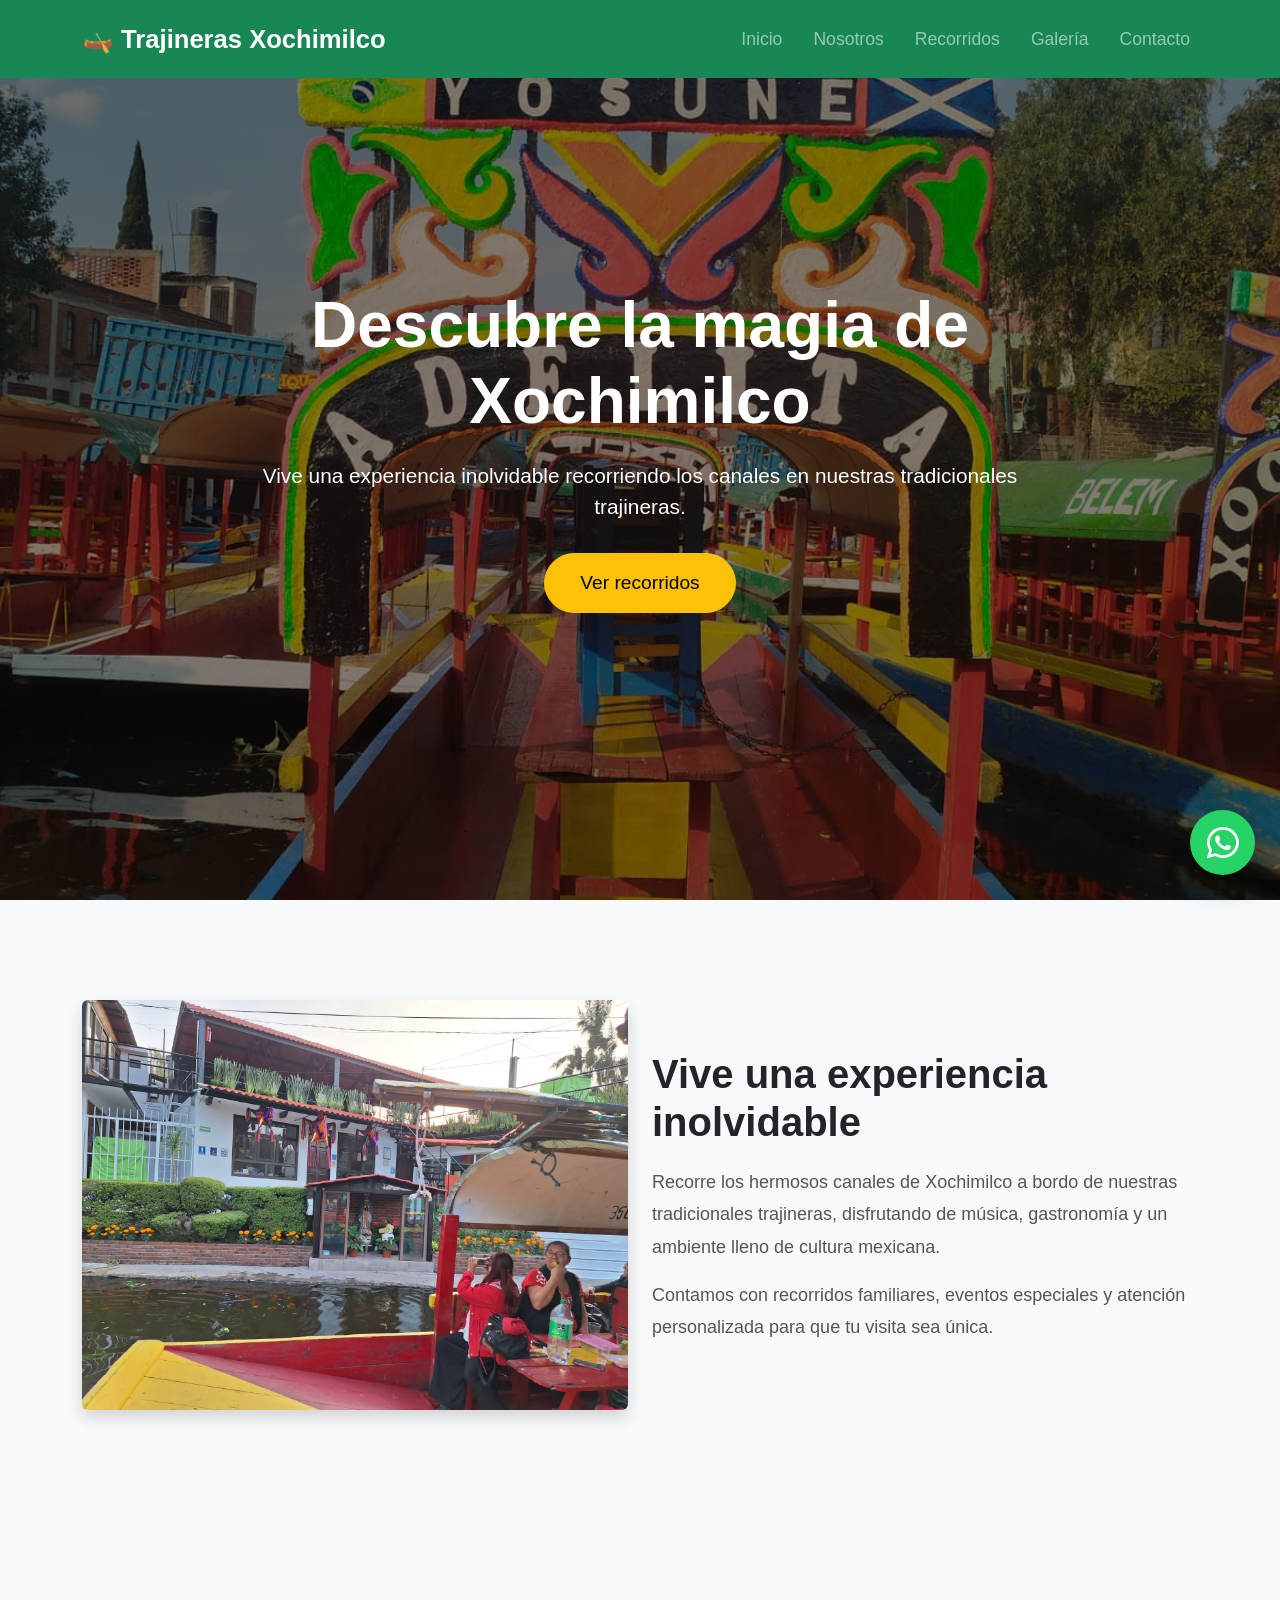
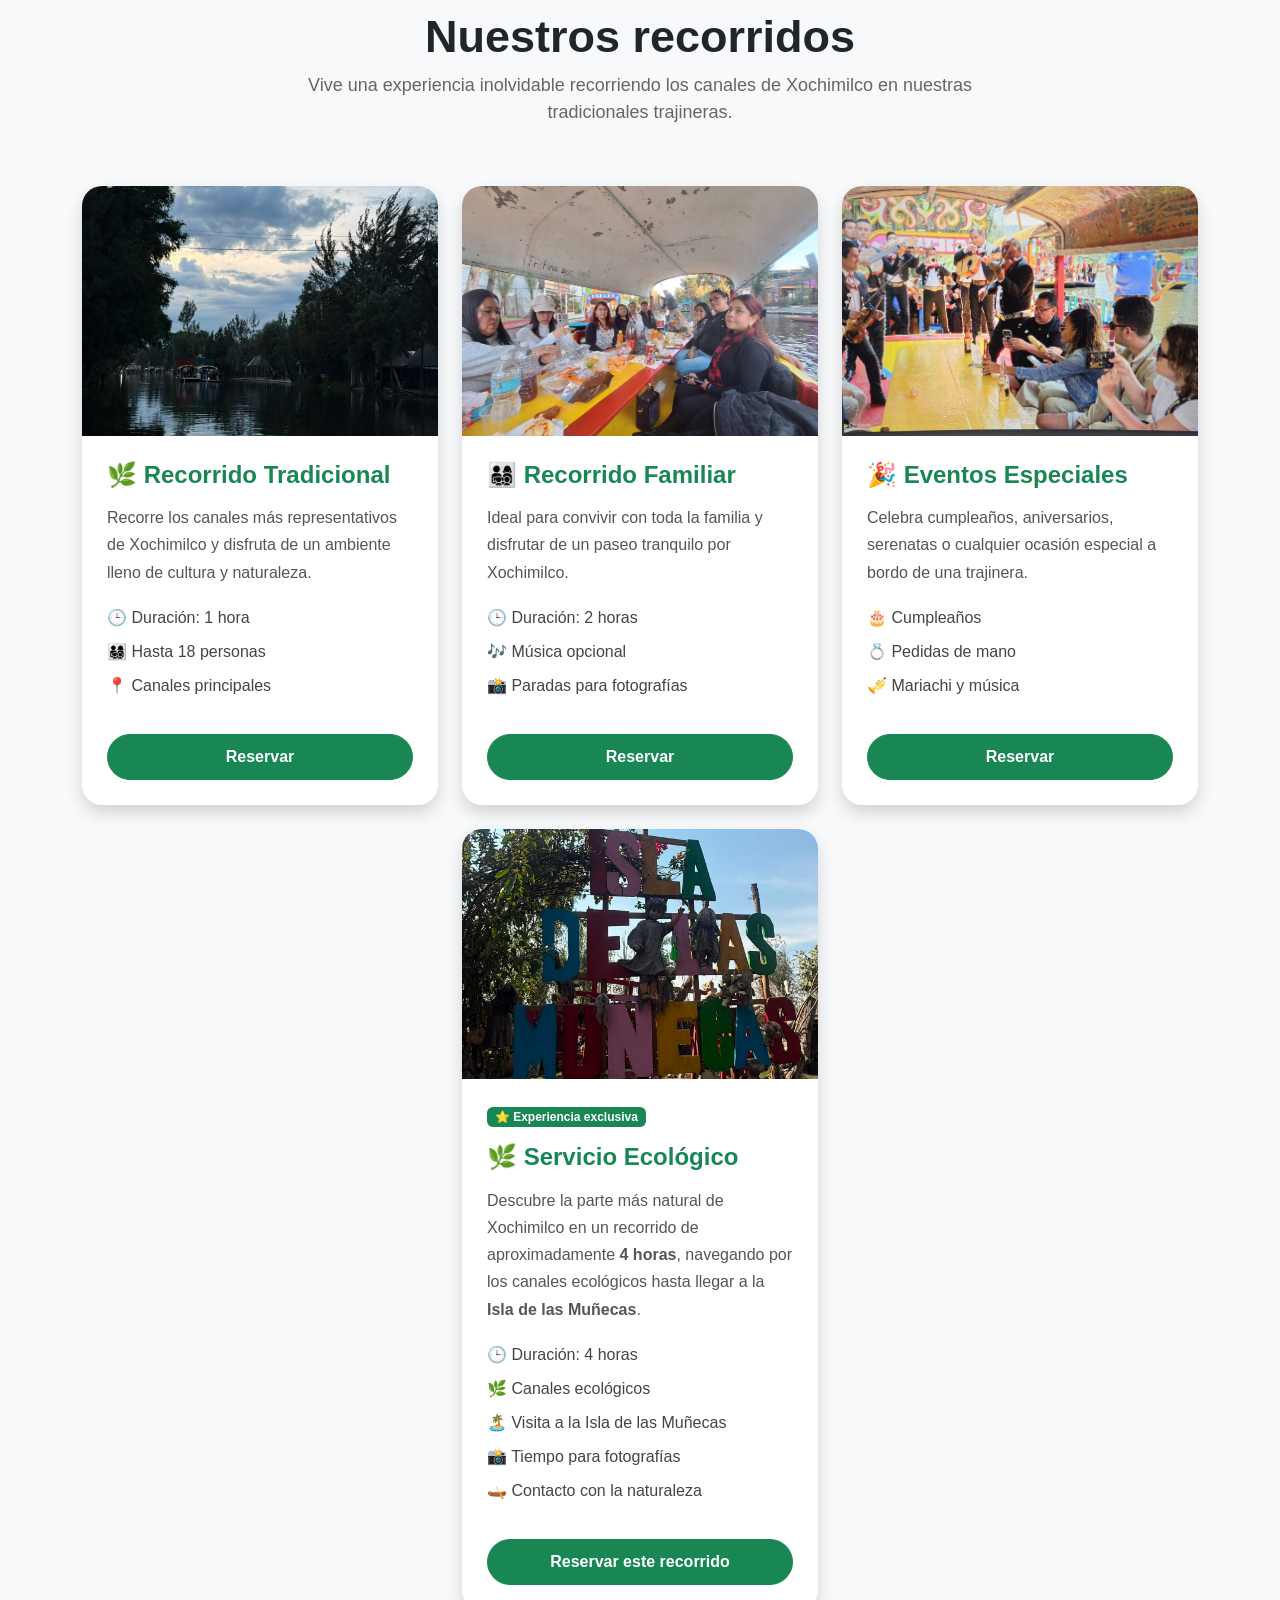
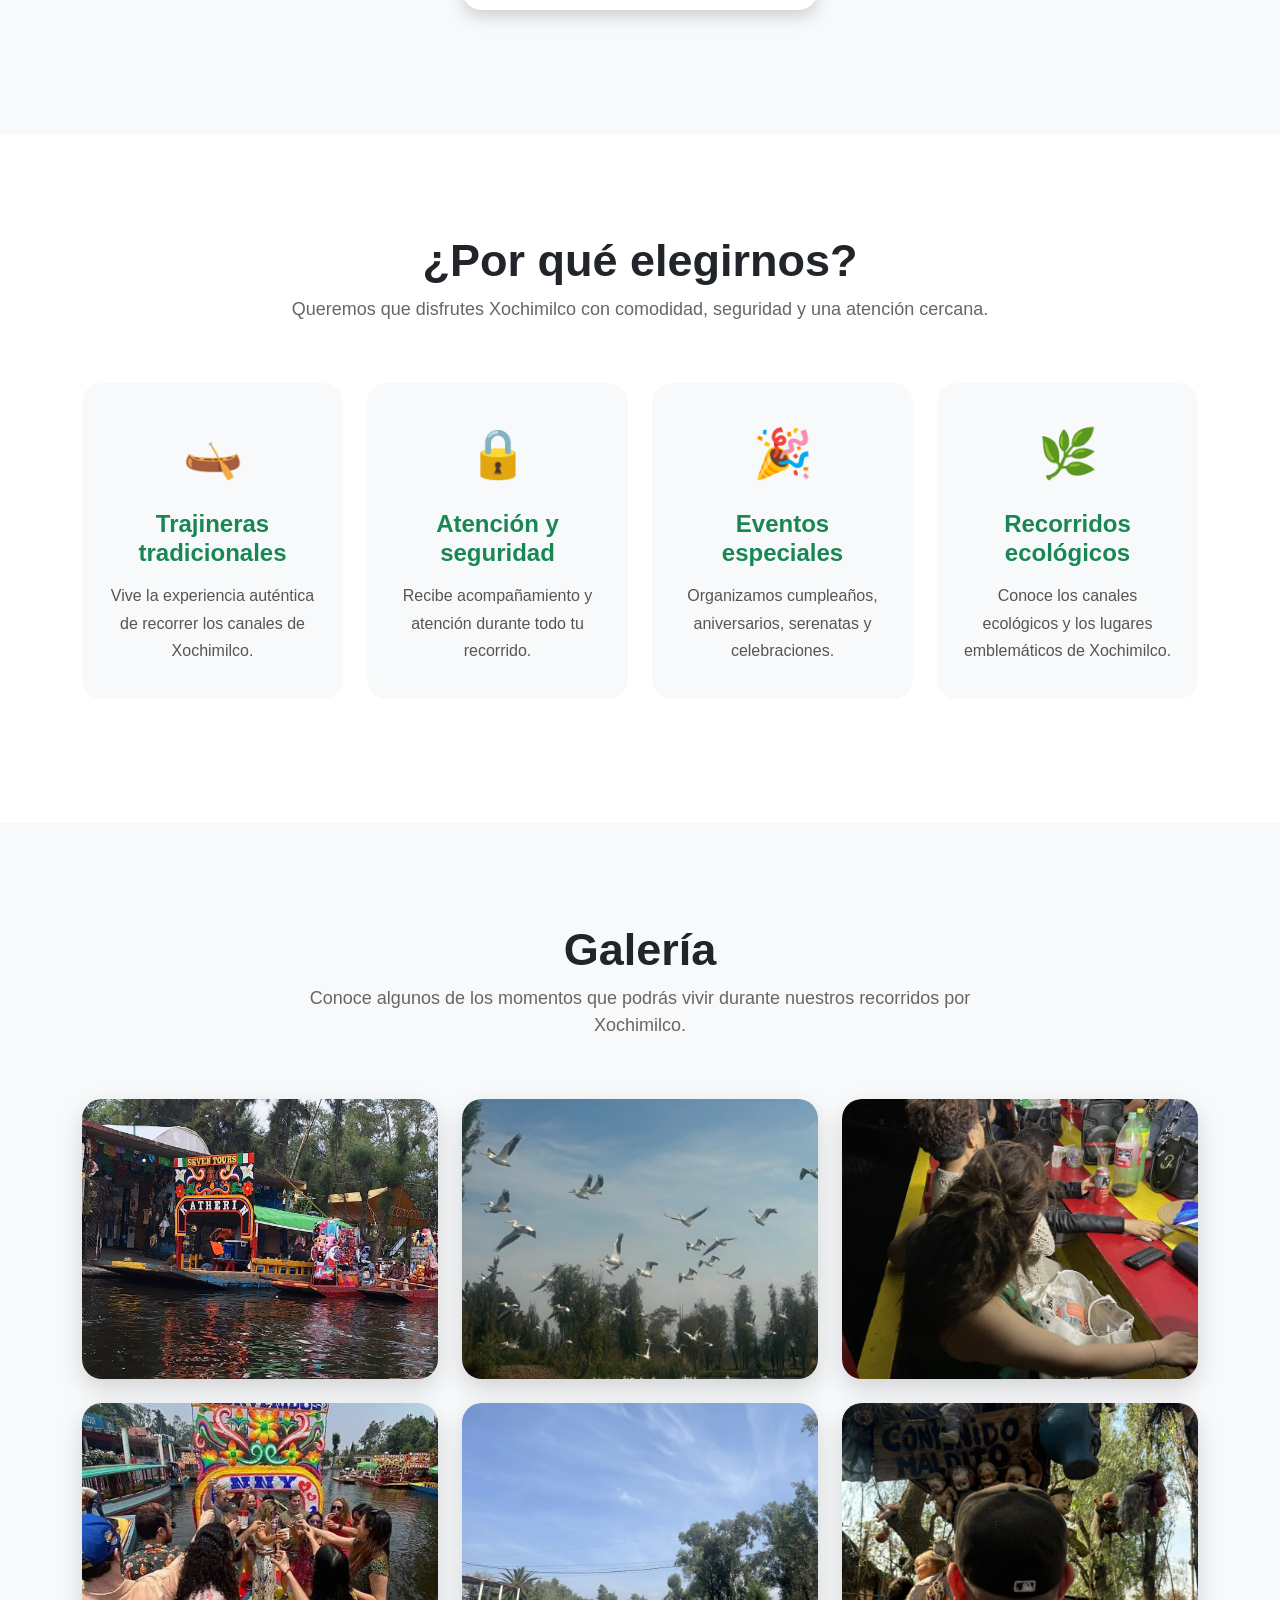
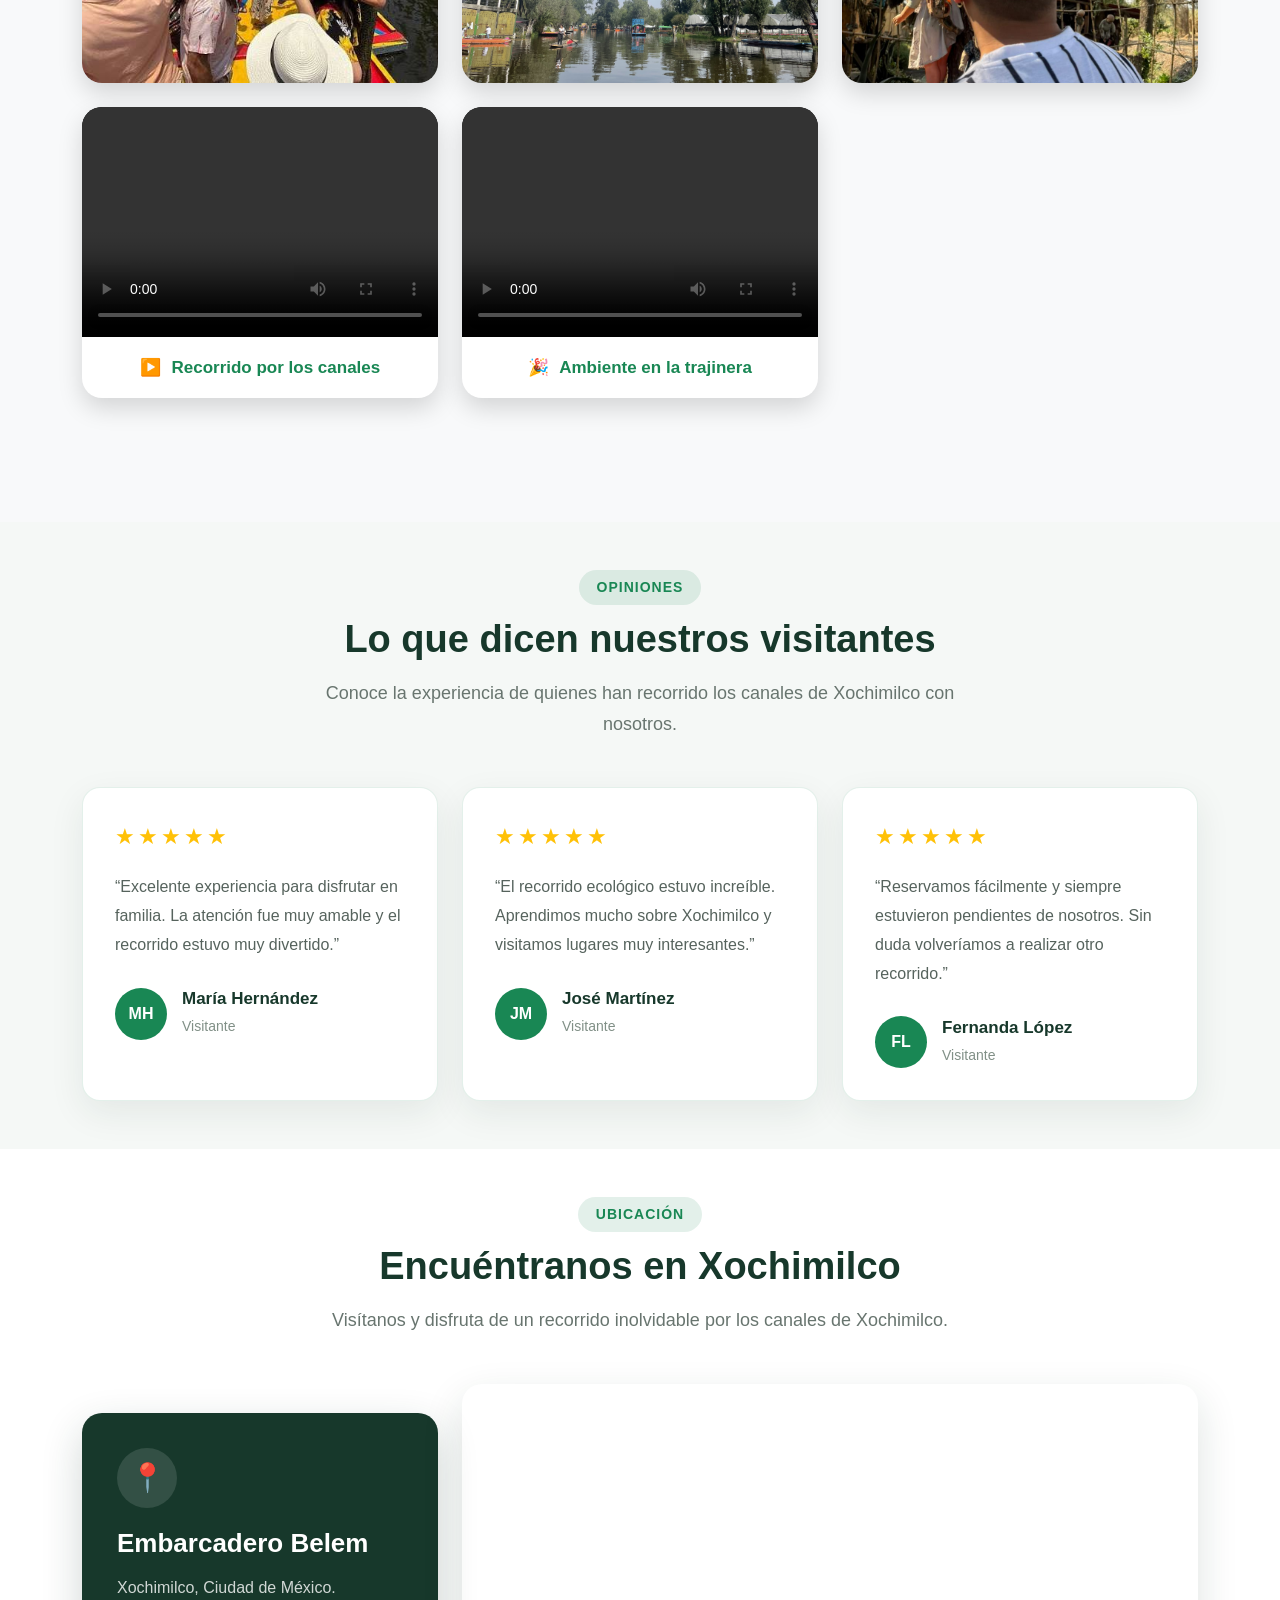
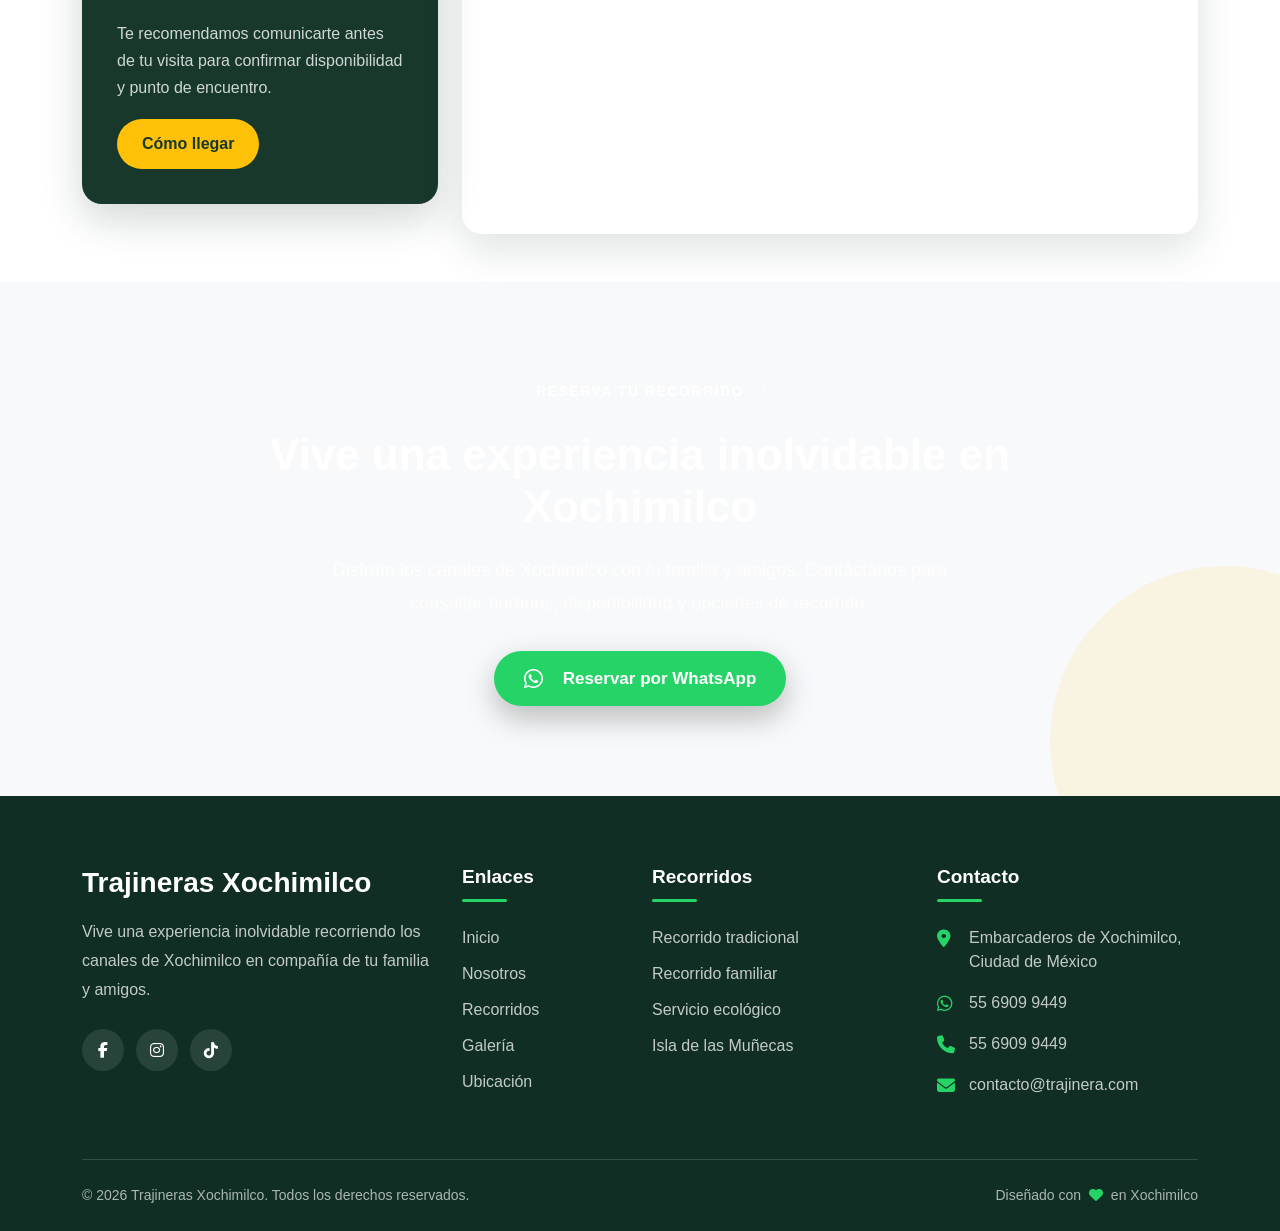
==== commit a88193ba: "Corrección de imágenes de la galería" ====
--- a/index.html
+++ b/index.html
@@ -234,8 +234,10 @@
 
                             </ul>
 
-                            <a href="#"
-                               class="btn btn-success w-100">
+                            <a href="https://wa.me/525569099449?text=Hola,%20me%20gustar%C3%ADa%20reservar%20el%20Recorrido%20Tradicional%20de%201%20hora."
+                            class="btn btn-success w-100"
+                            target="_blank"
+                             rel="noopener noreferrer">
 
                                 Reservar
 
@@ -281,12 +283,14 @@
 
                             </ul>
 
-                            <a href="#"
-                               class="btn btn-success w-100">
-
-                                Reservar
-
-                            </a>
+                            <a href="https://wa.me/525569099449?text=Hola,%20me%20gustar%C3%ADa%20reservar%20el%20Recorrido%20Familiar%20de%202%20horas."
+   class="btn btn-success w-100"
+   target="_blank"
+   rel="noopener noreferrer">
+
+    Reservar
+
+</a>
 
                         </div>
 
@@ -328,12 +332,14 @@
 
                             </ul>
 
-                            <a href="#"
-                               class="btn btn-success w-100">
-
-                                Reservar
-
-                            </a>
+                            <a href="https://wa.me/525569099449?text=Hola,%20me%20gustar%C3%ADa%20recibir%20informaci%C3%B3n%20para%20reservar%20un%20Evento%20Especial%20en%20trajinera."
+   class="btn btn-success w-100"
+   target="_blank"
+   rel="noopener noreferrer">
+
+    Reservar
+
+</a>
 
                         </div>
 
@@ -391,12 +397,14 @@
 
                             </ul>
 
-                            <a href="#"
-                               class="btn btn-success w-100">
-
-                                Reservar este recorrido
-
-                            </a>
+                            <a href="https://wa.me/525569099449?text=Hola,%20me%20gustar%C3%ADa%20reservar%20el%20Servicio%20Ecol%C3%B3gico%20de%204%20horas%20a%20la%20Isla%20de%20las%20Mu%C3%B1ecas."
+   class="btn btn-success w-100"
+   target="_blank"
+   rel="noopener noreferrer">
+
+    Reservar este recorrido
+
+</a>
 
                         </div>
 
@@ -567,7 +575,7 @@
     <div class="galeria-item" data-aos="zoom-in-up">
 
         <img
-            src="img/galeria-trajinera.jpg"
+            src="img/galeria-trajinera.JPG"
             class="galeria-img"
             alt="Trajinera tradicional">
 
@@ -642,7 +650,7 @@
     <div class="galeria-item" data-aos="zoom-in-up" data-aos-delay="300">
 
         <img
-            src="img/galeria-evento.jpg"
+            src="img/galeria-evento.JPG"
             class="galeria-img"
             alt="Evento en trajinera">
 
@@ -1297,4 +1305,4 @@
 
 </body>
 
-</html>+</html>
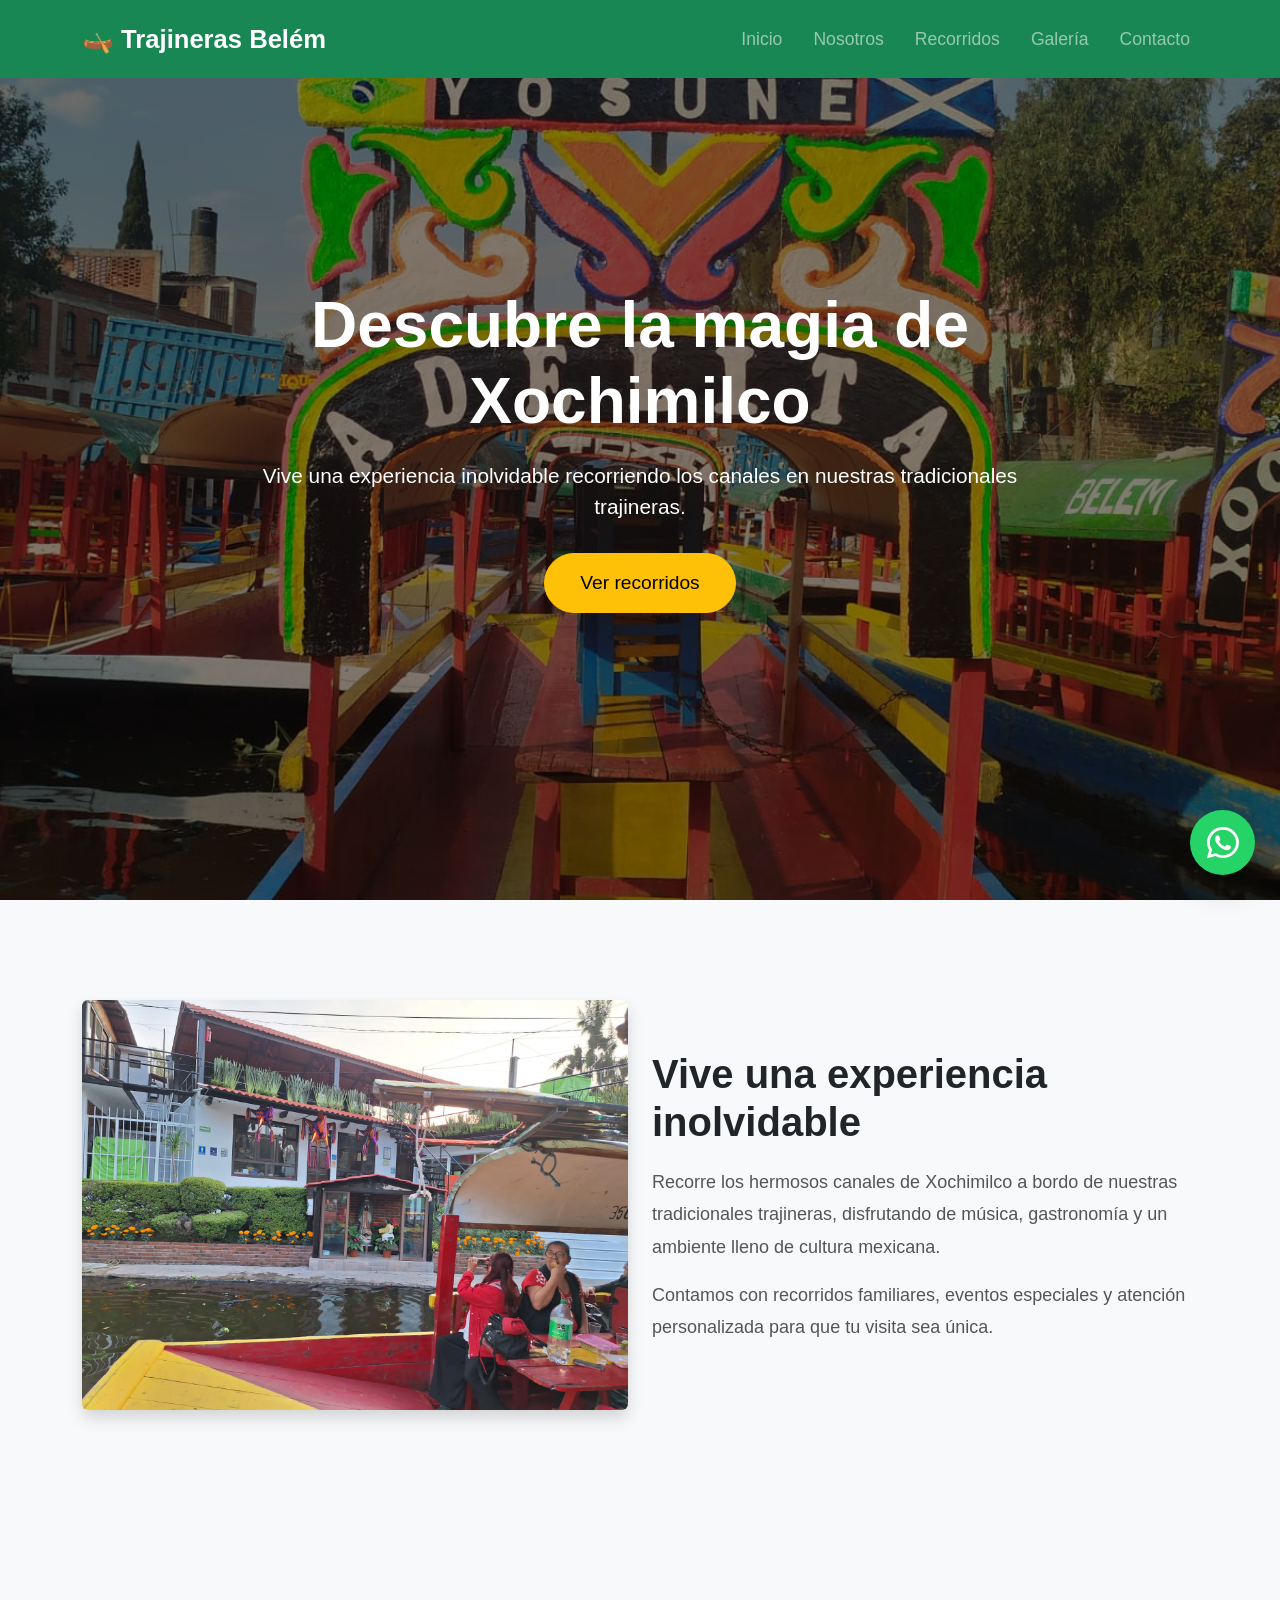
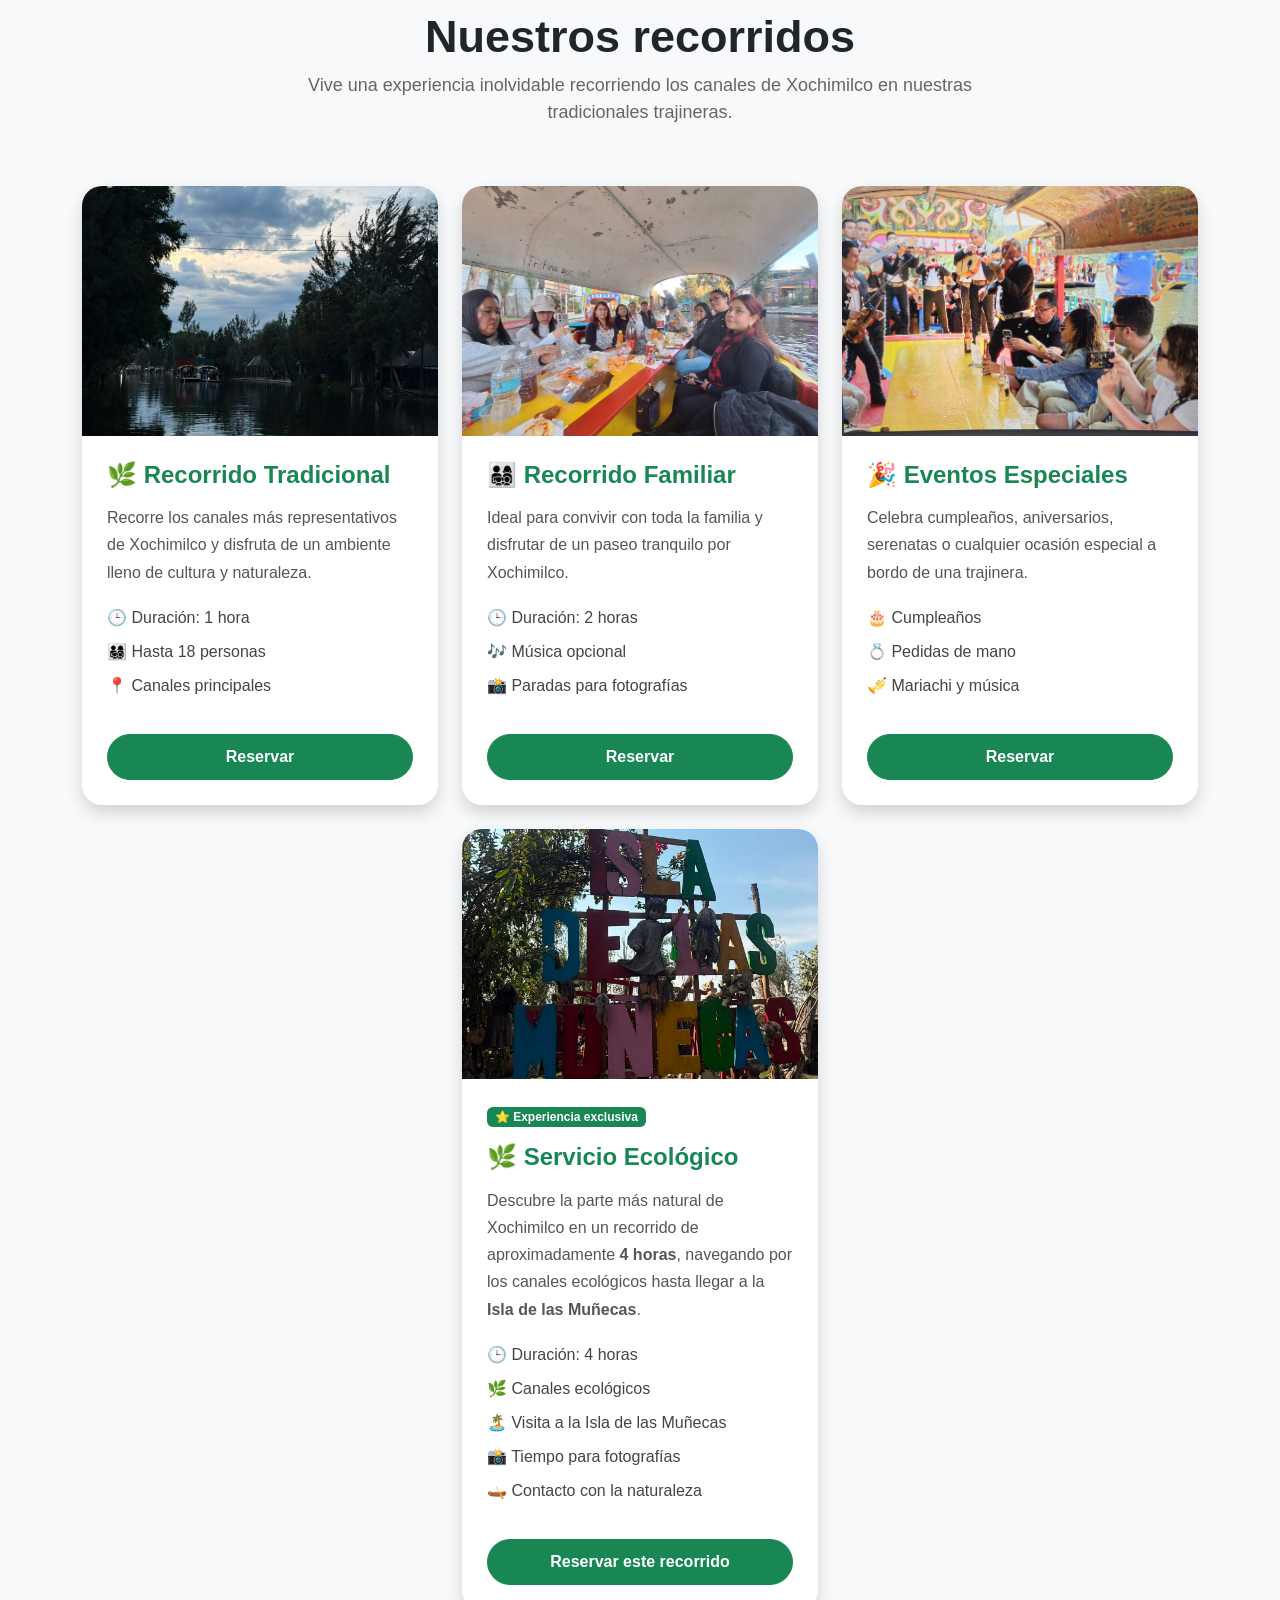
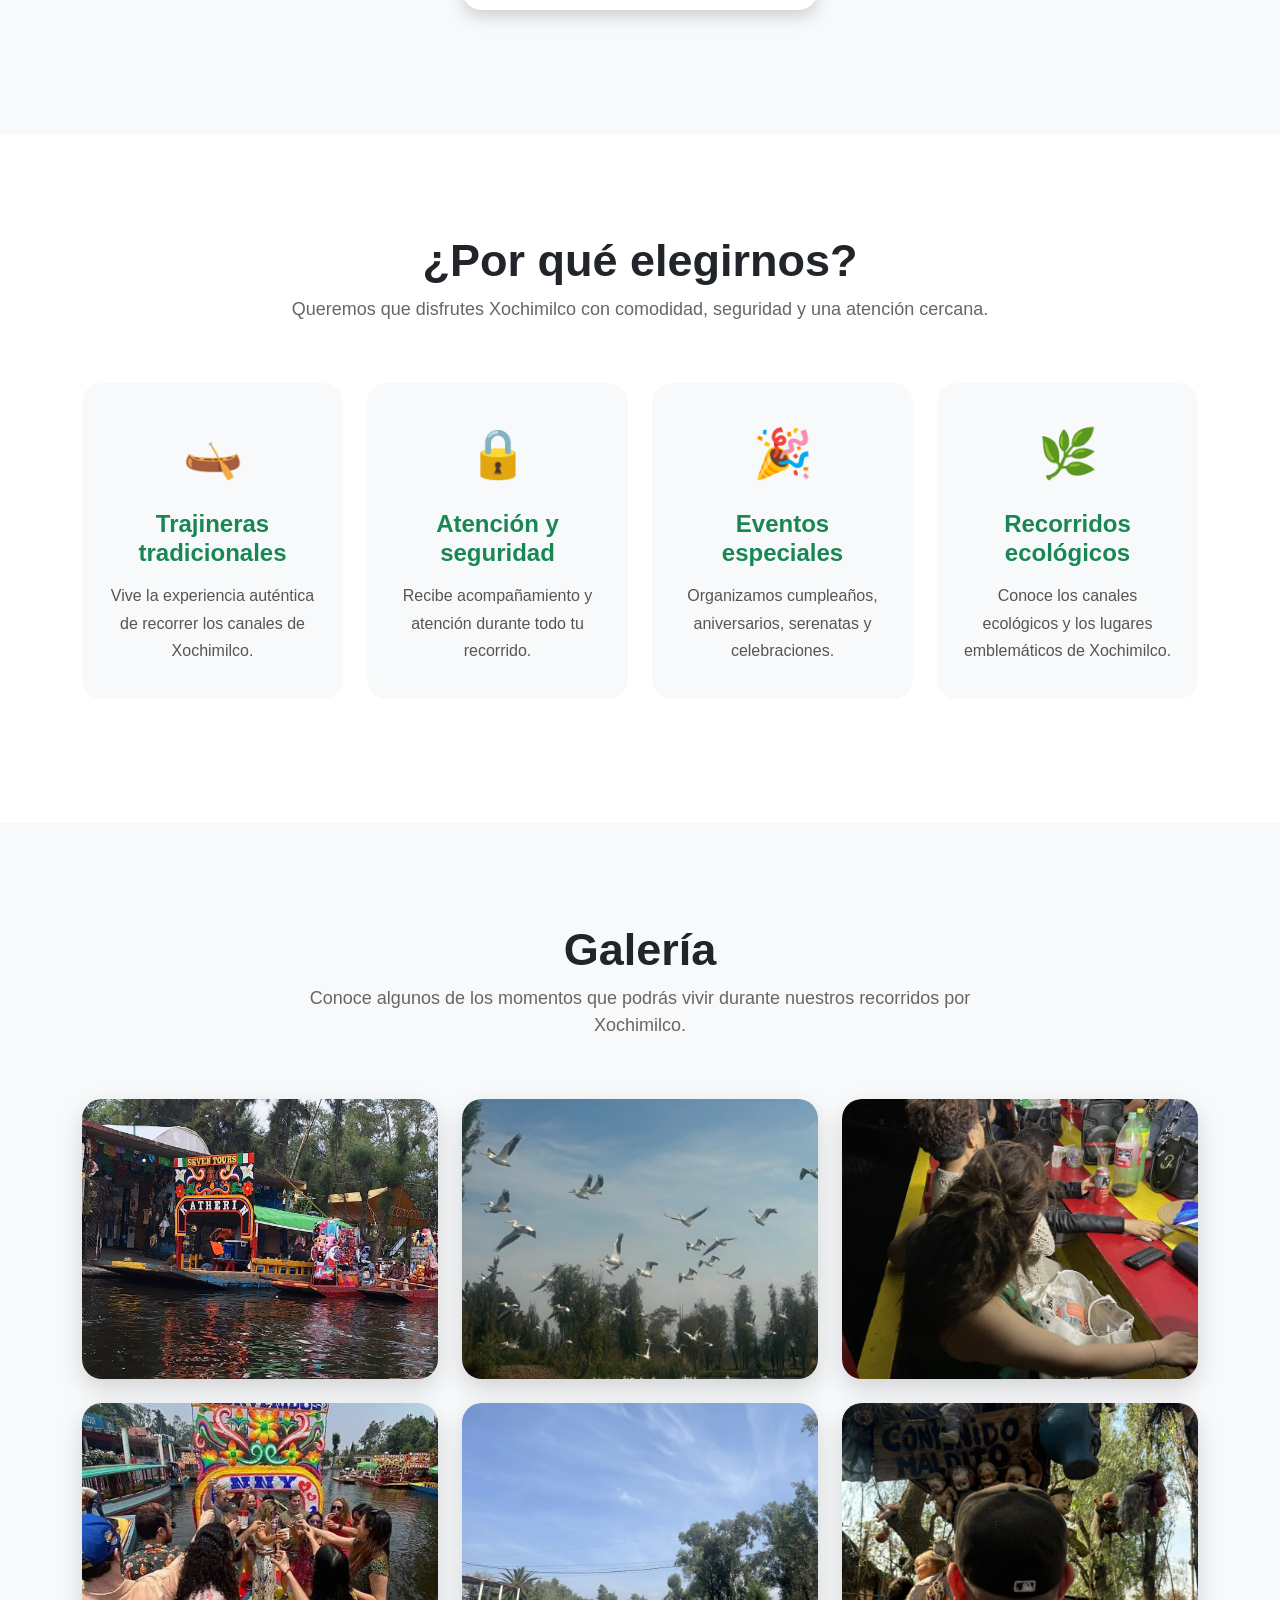
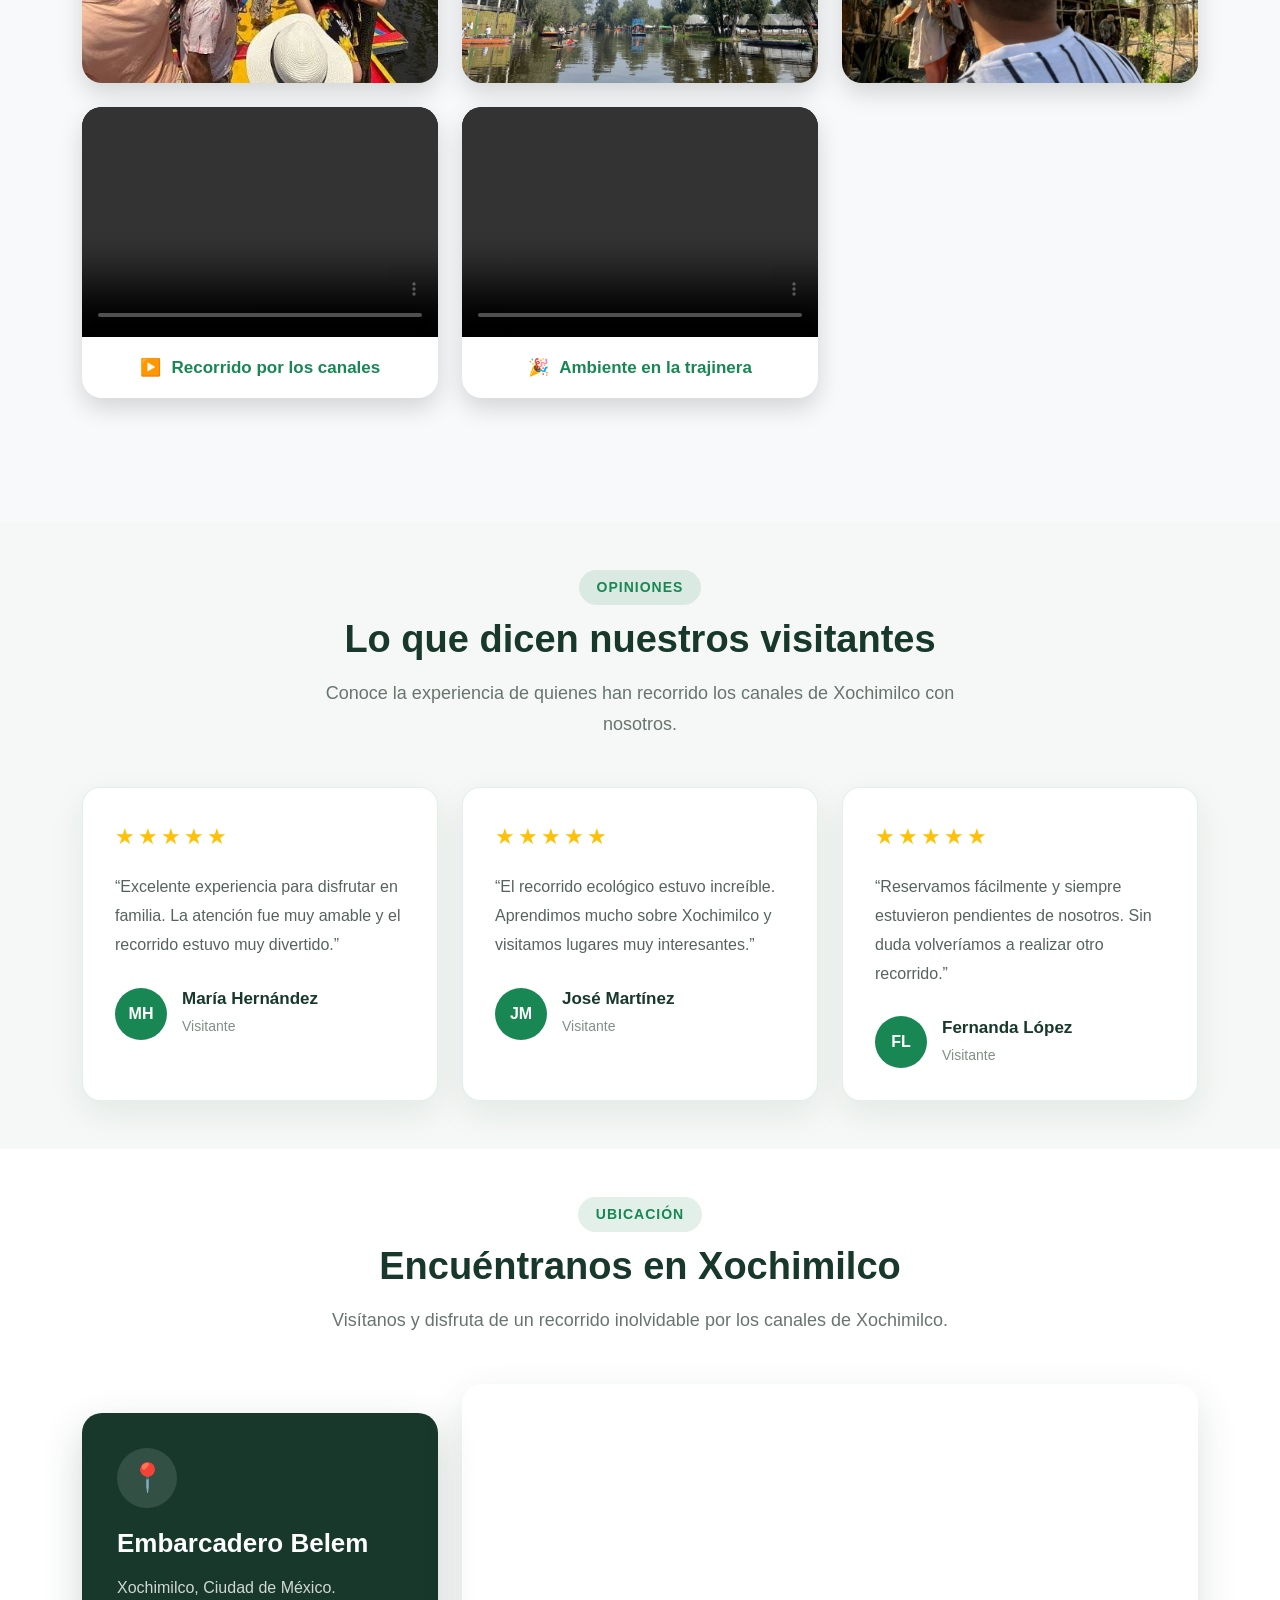
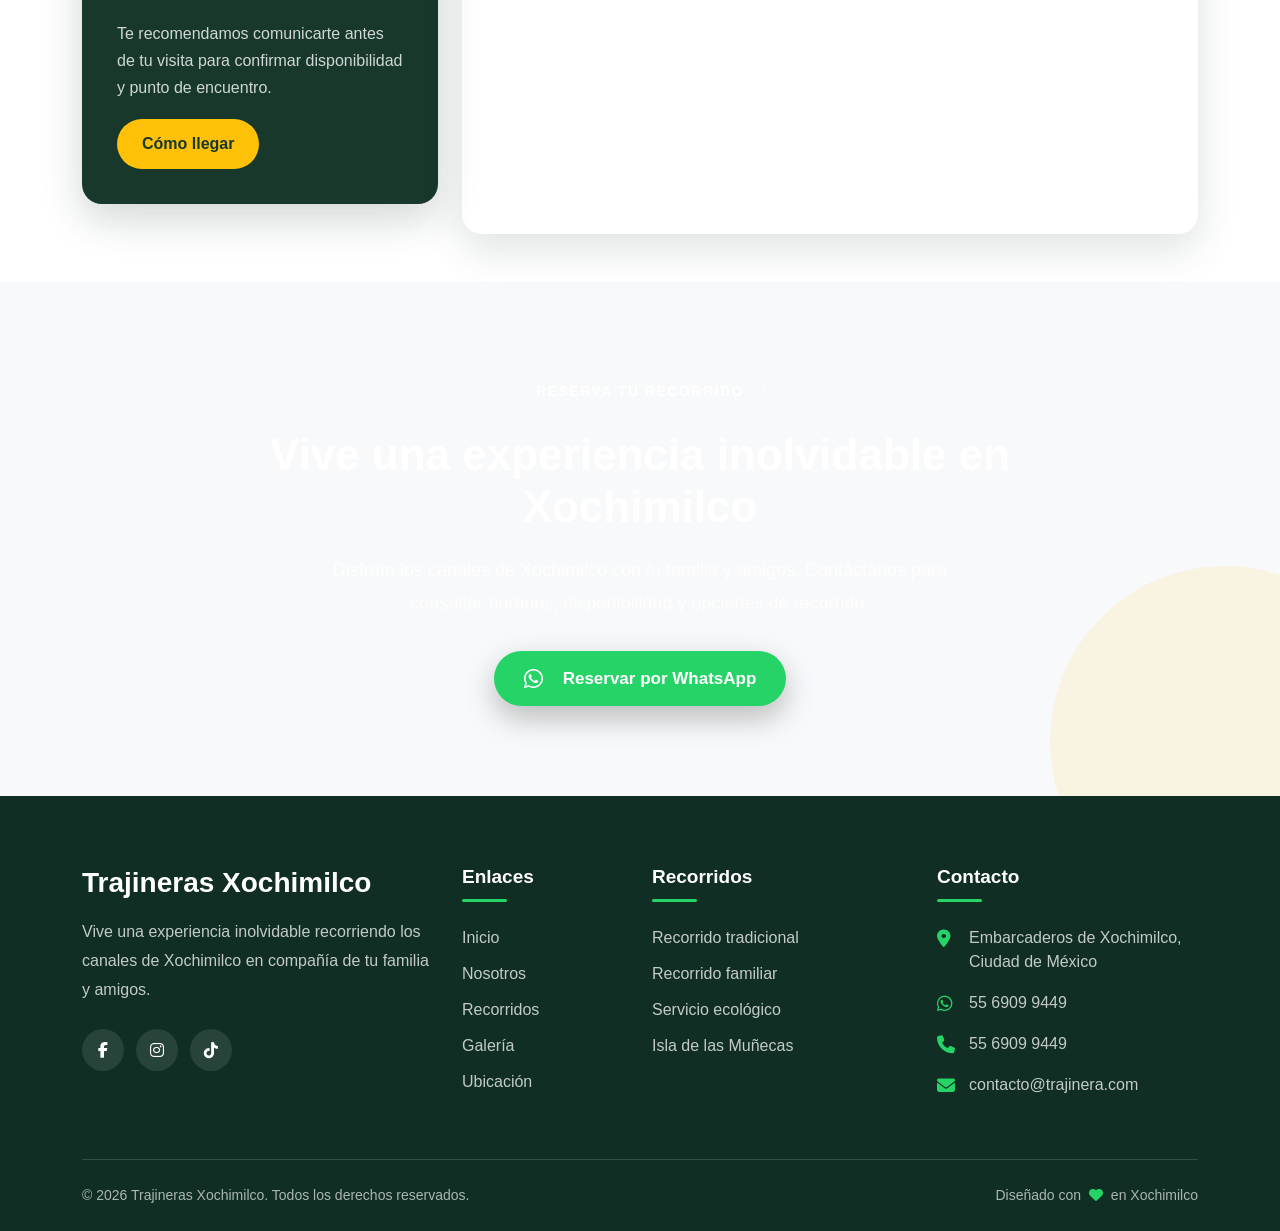
==== commit f0d69a42: "Actualización de marca a Trajineras Belém" ====
--- a/index.html
+++ b/index.html
@@ -7,7 +7,7 @@
 
     <meta name="viewport" content="width=device-width, initial-scale=1.0">
 
-    <title>Trajineras Xochimilco</title>
+    <title>Trajineras Belém | Vive Xochimilco</title>
 
     <!-- Bootstrap CSS -->
     <link
@@ -43,7 +43,7 @@
         <div class="container">
 
             <a class="navbar-brand fw-bold" href="#inicio">
-                🛶 Trajineras Xochimilco
+                🛶 Trajineras Belém 
             </a>
 
             <button
